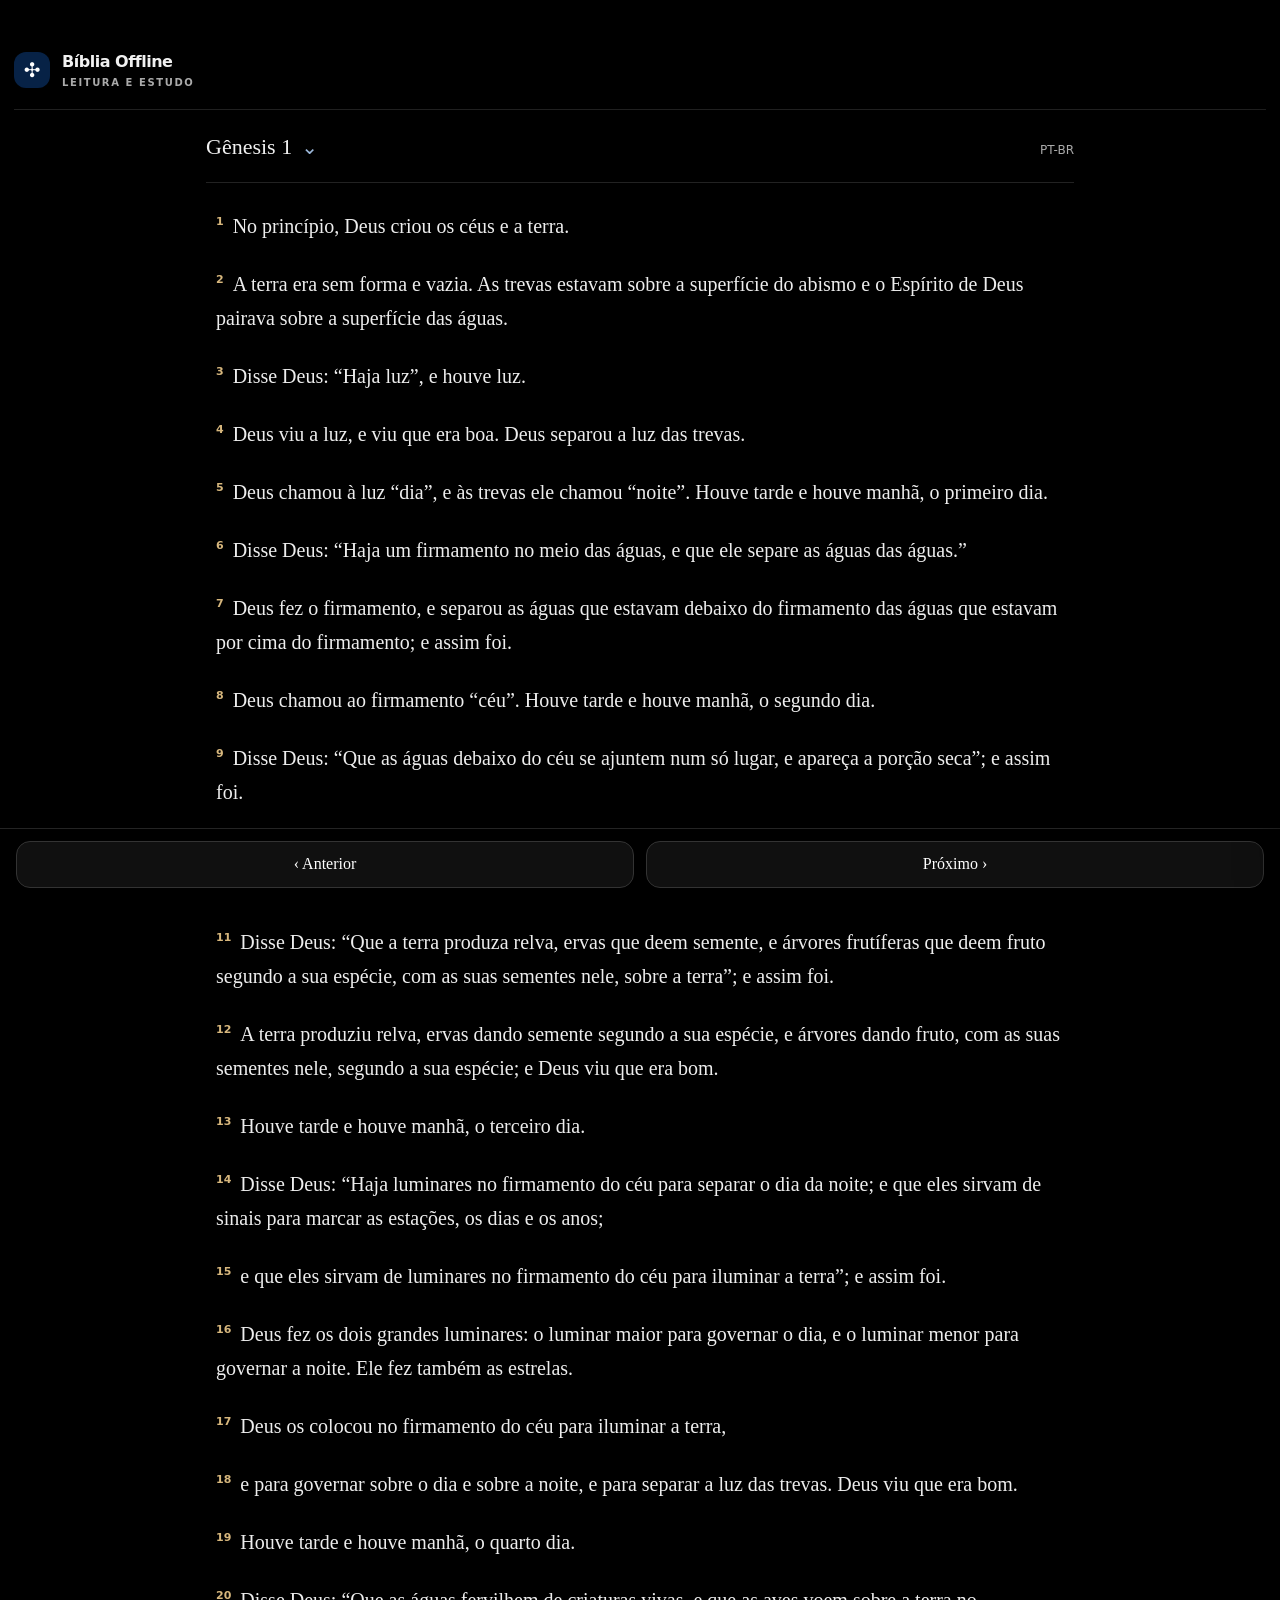
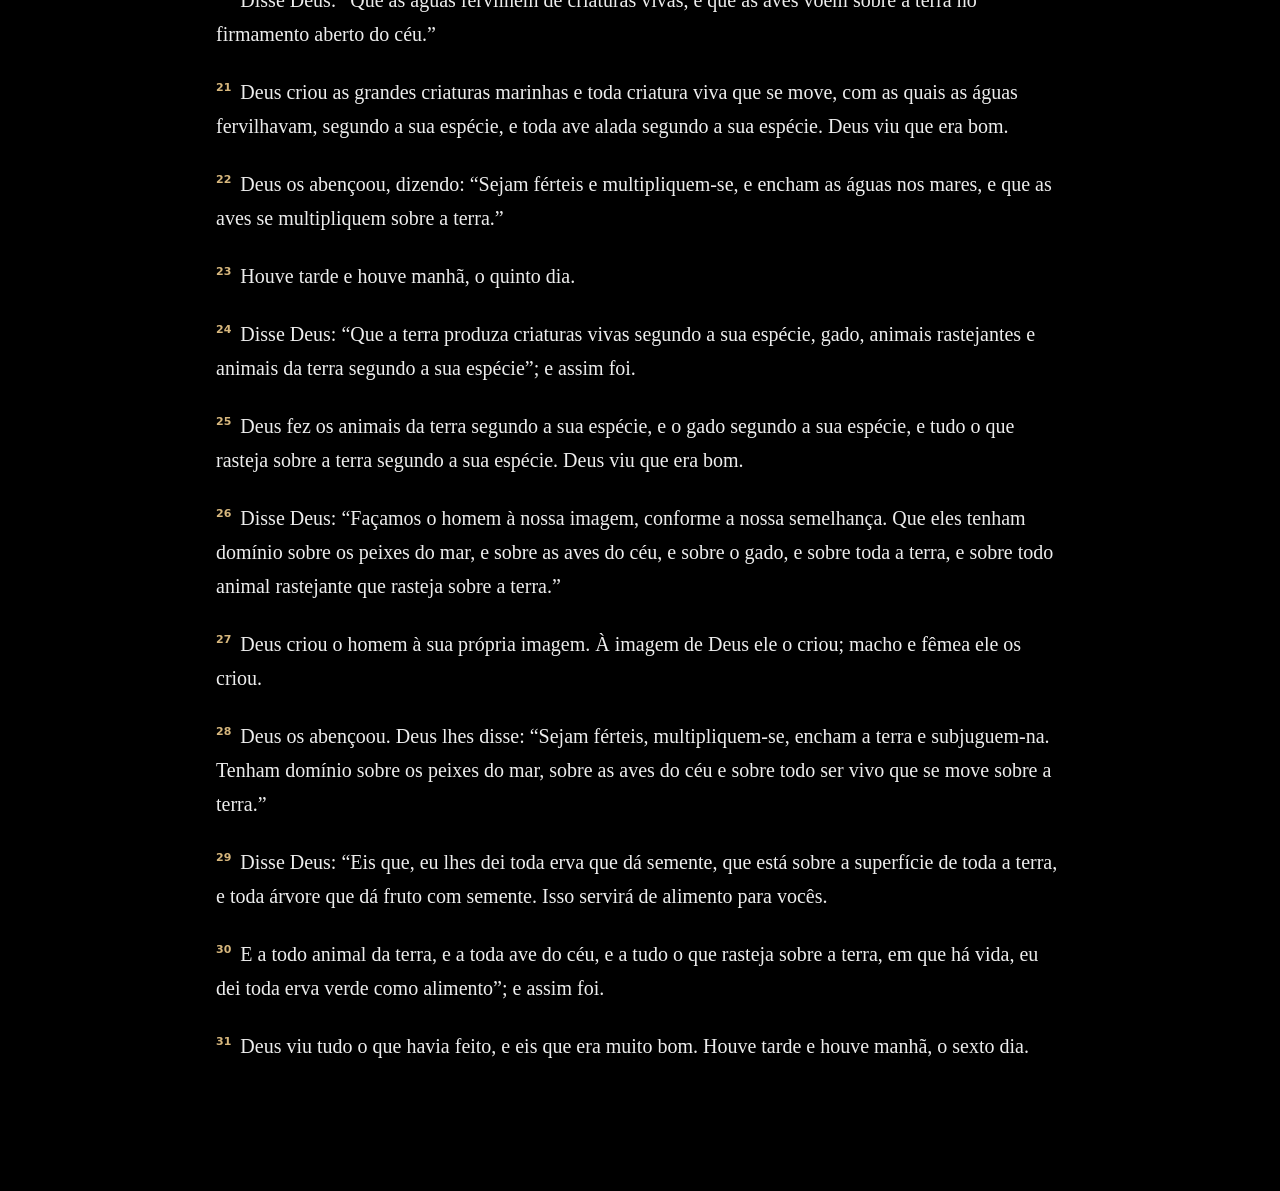
==== app/src/main/assets/index.html @ a1ce45cd "Update Android verse study and pronunciation" ====
<!doctype html>
<html lang="pt-BR">
<head>
  <meta charset="utf-8"><meta name="viewport" content="width=device-width,initial-scale=1,viewport-fit=cover">
  <meta name="theme-color" content="#072246"><title>Bíblia Offline</title>
  <style>
    :root{--ink:#242a25;--muted:#788078;--paper:#f6f4ef;--card:#fffefa;--green:#365c49;--pale:#e6eee8;--line:#e8e5dc;--gold:#bd8b4a;--shadow:0 12px 36px #272d2410}
    *{box-sizing:border-box}body{margin:0;background:var(--paper);color:var(--ink);font:16px/1.55 "Iowan Old Style",Georgia,serif}button,select,input{font:inherit}button{cursor:pointer} .app{min-height:100dvh;max-width:1440px;margin:auto;padding:0 26px 100px}
    header{height:78px;display:flex;align-items:center;justify-content:space-between;border-bottom:1px solid var(--line);font-family:system-ui,sans-serif}.brand{display:flex;align-items:center;gap:12px;font-weight:700;letter-spacing:-.03em}.brandmark{width:36px;height:36px;display:grid;place-items:center;background:var(--green);color:#fff;border-radius:12px;font-size:20px}.brand small{display:block;font-size:10px;letter-spacing:.16em;text-transform:uppercase;color:var(--muted);font-weight:600}.head-actions{display:flex;align-items:center;gap:10px}.icon-btn,.soft-btn,.solid-btn,.select{border:1px solid var(--line);border-radius:14px;background:var(--card);color:var(--ink);padding:10px 14px}.solid-btn{background:var(--green);color:white;border:0}.soft-btn{font-family:system-ui,sans-serif;font-size:13px;font-weight:600}.layout{display:grid;grid-template-columns:250px minmax(0,1fr);gap:50px;padding-top:35px}.side{font-family:system-ui,sans-serif}.side-title{font-size:11px;text-transform:uppercase;letter-spacing:.15em;color:var(--muted);margin:5px 0 16px;font-weight:700}.navgroup{margin-bottom:28px}.booklist{display:grid;gap:3px}.book{background:transparent;border:0;text-align:left;color:#636b63;padding:9px 12px;border-radius:10px;font-size:14px}.book.active{background:var(--pale);color:var(--green);font-weight:700}.book:hover{background:#eeece5}.main{max-width:850px;width:100%;margin:0 auto}.welcome{padding:4px 0 25px}.eyebrow{font:700 11px system-ui,sans-serif;text-transform:uppercase;letter-spacing:.15em;color:#a47743}.title{font-size:clamp(34px,5vw,53px);letter-spacing:-.045em;line-height:1.06;margin:12px 0 10px;font-weight:500}.subtitle{color:var(--muted);margin:0;font:15px/1.6 system-ui,sans-serif}.toolbar{display:flex;align-items:center;justify-content:space-between;gap:12px;margin:24px 0 18px;padding:12px;background:#efede6;border-radius:17px;font-family:system-ui,sans-serif}.toolbar-left,.toolbar-right{display:flex;gap:9px;align-items:center}.select{padding:9px 12px;font:600 13px system-ui,sans-serif;max-width:200px}.chapter{width:76px}.search{width:180px;border:1px solid var(--line);background:var(--card);border-radius:12px;padding:10px 12px;font:13px system-ui,sans-serif}.reading-card{background:var(--card);border:1px solid var(--line);border-radius:22px;padding:28px 32px;box-shadow:var(--shadow)}.reading-head{display:flex;justify-content:space-between;align-items:baseline;border-bottom:1px solid var(--line);padding-bottom:18px;margin-bottom:14px}.reading-head h2{font-size:22px;font-weight:500;margin:0}.reading-head span{font:12px system-ui,sans-serif;color:var(--muted)}.verse{display:block;width:100%;text-align:left;border:0;background:none;border-radius:13px;padding:12px 10px;font-size:20px;line-height:1.7;color:#333a34}.verse:hover{background:#f4f3ed}.vnum{font:700 11px system-ui,sans-serif;color:var(--gold);vertical-align:super;margin-right:9px}.empty{min-height:300px;display:flex;flex-direction:column;align-items:center;justify-content:center;text-align:center;padding:32px}.empty-icon{font-size:32px;margin-bottom:12px}.empty h3{font-size:22px;font-weight:500;margin:0 0 8px}.empty p{font:14px/1.65 system-ui,sans-serif;color:var(--muted);max-width:440px;margin:0 0 18px}.legal{font:11px/1.5 system-ui,sans-serif;color:var(--muted);text-align:center;margin:19px 0 0}.mobile-select{display:none}.scrim{position:fixed;inset:0;background:#10171170;z-index:5;opacity:0;pointer-events:none;transition:.22s}.sheet{position:fixed;z-index:6;right:0;top:0;height:100dvh;width:min(440px,100%);background:var(--card);padding:28px 28px 40px;overflow:auto;transform:translateX(102%);transition:.26s ease;box-shadow:-12px 0 40px #10171118}.scrim.show{opacity:1;pointer-events:auto}.sheet.show{transform:translateX(0)}.sheet-top{display:flex;justify-content:space-between;align-items:center;font:700 12px system-ui,sans-serif;color:var(--muted);text-transform:uppercase;letter-spacing:.1em}.close{border:0;background:#f0eee8;border-radius:50%;height:38px;width:38px;font-size:19px}.sheet h2{font-size:28px;line-height:1.2;font-weight:500;margin:24px 0 10px}.sverse{font-size:20px;line-height:1.6;margin:0 0 25px}.section{border-top:1px solid var(--line);padding:19px 0}.section h3{font:700 11px system-ui,sans-serif;text-transform:uppercase;letter-spacing:.12em;color:var(--green);margin:0 0 9px}.section p{margin:0;color:#515a52;line-height:1.65}.original{font-size:23px;direction:rtl;text-align:right}.note{margin:10px 0!important;padding:12px 14px;background:#f4f2eb;border-radius:12px;font-size:14px}.toast{position:fixed;z-index:9;bottom:22px;left:50%;transform:translate(-50%,20px);background:#26392e;color:#fff;border-radius:24px;padding:10px 16px;font:13px system-ui,sans-serif;opacity:0;transition:.2s;pointer-events:none}.toast.show{opacity:1;transform:translate(-50%,0)}.hidden{display:none!important}
    @media(max-width:850px){.layout{grid-template-columns:minmax(0,1fr);gap:0;padding-top:24px}.side{display:none}.app{padding:0 18px 80px}.main{max-width:700px}.mobile-select{display:block}.toolbar{flex-wrap:wrap}.toolbar-left,.toolbar-right{flex:1;min-width:0}.toolbar-right{justify-content:flex-end}.search{width:min(180px,40vw)}.reading-card{padding:22px 18px}.verse{font-size:19px}}
    @media(max-width:520px){.app{padding:0 14px 70px}header{height:66px}.head-actions .soft-btn{padding:8px 10px}.brandmark{width:33px;height:33px}.toolbar{align-items:stretch;padding:9px;gap:7px}.toolbar-left,.toolbar-right{width:100%;min-width:0;justify-content:space-between;gap:6px}.select{flex:1;min-width:0;max-width:none;padding:9px 8px;font-size:12px}.search{flex:1;min-width:0;width:auto}.chapter{flex:0 0 56px}.title{font-size:37px}.reading-card{border-radius:18px}.reading-head h2{font-size:20px}}
    html,body{width:100%;max-width:100%;overflow-x:hidden}.app,.layout,.main,.toolbar,.toolbar-left,.toolbar-right{min-width:0;max-width:100%}.app{width:100%;padding-top:calc(32px + env(safe-area-inset-top));padding-left:max(14px,env(safe-area-inset-left));padding-right:max(14px,env(safe-area-inset-right))}.verse{overflow-wrap:anywhere}.sheet{max-width:100vw}.reading-card{overflow:hidden}
    :root{color-scheme:dark;--ink:#e6eae5;--muted:#a3ada5;--paper:#111512;--card:#1b211d;--green:#a1c9a9;--pale:#29392e;--line:#303a33;--gold:#dfbd81;--shadow:0 12px 36px #0005}
    :root{--green:#072246;--pale:#142b48} .brandmark{background:#072246}.solid-btn{background:#072246;color:#fff}.book.active{color:#d5e4f7}.verse-detail-inline{border-color:#263d5b}.detail-section h3{color:#8eacd1}.detail-refs button{border-color:#344b68;color:#c5d8f2;background:#17283d}
    body{background:var(--paper);color:var(--ink)}header{border-color:var(--line)}.brandmark{background:#426d50;color:#fff}.book{color:#b7c0b8}.book:hover{background:#252d27}.book.active{background:var(--pale);color:#c1e0c7}.toolbar{background:#202722}.select,.search{background:#171c19;color:var(--ink);border-color:var(--line)}.search::placeholder{color:#89938b}.reading-card{background:var(--card);border-color:var(--line)}.verse{color:#e0e5e0}.verse:hover{background:#252d27}.reading-head{border-color:var(--line)}.section p{color:#c2cbc3}.note{background:#272e29;color:#d2d9d2}.close{background:#2c342e;color:var(--ink)}.solid-btn{background:#89b993;color:#102016}.empty p{color:var(--muted)}.soft-btn,.icon-btn{background:#202722;color:var(--ink);border-color:var(--line)}.book.active{font-weight:700}.scrim{background:#0009}.sheet{background:var(--card)}
    .app{padding-top:calc(32px + env(safe-area-inset-top))}.layout{padding-top:28px}.search-trigger{text-align:left;cursor:pointer;white-space:nowrap}.verse.selected{background:#29392e;color:#f1f5f1}.verse-detail-inline{margin:0 8px 16px;padding:18px;background:#171c19;border:1px solid #344037;border-radius:16px;box-shadow:0 8px 24px #0003;animation:detail-in .16s ease-out}.detail-head{display:flex;align-items:center;justify-content:space-between;gap:12px;margin-bottom:14px;font:700 13px system-ui,sans-serif;color:#c6d7c9}.detail-close{border:0;border-radius:50%;width:34px;height:34px;background:#2c342e;color:var(--ink);font-size:19px}.detail-section{border-top:1px solid #303a33;padding:15px 0 2px}.detail-section h3{margin:0 0 8px;color:#a1c9a9;font:700 11px system-ui,sans-serif;letter-spacing:.1em;text-transform:uppercase}.detail-section p{margin:0;color:#d2d9d2;line-height:1.7}.detail-original{font-size:24px;line-height:1.9;unicode-bidi:plaintext}.detail-translit{font:italic 16px/1.8 system-ui,sans-serif;color:#c5d1c7!important}.detail-literal{font-size:18px}.detail-note{padding:12px 14px;margin:9px 0!important;background:#242b26;border-radius:12px;font:14px/1.7 system-ui,sans-serif;color:#cbd3cc!important}.detail-note b{color:#f0e4c6}.detail-refs{display:flex;flex-wrap:wrap;gap:7px}.detail-refs button{border:1px solid #3c4a40;border-radius:18px;padding:6px 10px;background:#222a24;color:#bfdfc5;cursor:pointer;font:13px system-ui,sans-serif}.word-list{display:flex;flex-wrap:wrap;gap:4px 8px;align-items:flex-end}.word-pair{display:inline-flex;flex-direction:column;align-items:center;gap:2px;direction:ltr;vertical-align:bottom}.word-pron{font:11px/1.2 system-ui,sans-serif;color:#8eacd1;white-space:nowrap}.verse-pronunciation-mark{display:inline-block;margin-left:5px;color:#9cb8da;font:700 11px/1 system-ui,sans-serif;vertical-align:super}.detail-pronunciation{font:italic 16px/1.8 system-ui,sans-serif;color:#c5d1c7!important}.word-original{font:23px/1.5 Georgia,serif;white-space:nowrap}.search-sidebar{position:fixed;z-index:7;right:0;top:0;height:100dvh;width:min(440px,100vw);padding:calc(env(safe-area-inset-top) + 22px) 22px 24px;background:var(--card);border-left:1px solid var(--line);box-shadow:-12px 0 40px #0005;transform:translateX(102%);transition:transform .24s ease;overflow:auto;font-family:system-ui,sans-serif}.search-sidebar.show{transform:translateX(0)}.search-head{display:flex;align-items:center;justify-content:space-between;margin-bottom:17px}.search-head small{font-size:10px;letter-spacing:.14em;color:var(--muted)}.search-head h2{font:500 23px Georgia,serif;margin:4px 0 0}.search-input{width:100%;padding:13px 14px;border-radius:13px;border:1px solid var(--line);background:#111613;color:var(--ink);font:15px system-ui,sans-serif}.search-hint{font-size:12px;color:var(--muted);line-height:1.5}.source-credits{margin-top:24px;padding-top:14px;border-top:1px solid #282828;color:#888;font:11px/1.6 system-ui,sans-serif}.search-result{display:block;width:100%;text-align:left;padding:12px 4px;border:0;border-top:1px solid var(--line);background:none;color:var(--ink);cursor:pointer}.search-result strong{display:block;color:#b9d6bf;font-size:13px;margin-bottom:4px}.search-result span{display:-webkit-box;-webkit-line-clamp:3;-webkit-box-orient:vertical;overflow:hidden;font:13px/1.55 Georgia,serif;color:#c8d0c9}.search-empty{padding:18px 0;color:var(--muted);font-size:13px}@keyframes detail-in{from{opacity:0;transform:translateY(-5px)}to{opacity:1;transform:translateY(0)}}
  .brandmark{background:#072246!important}.solid-btn{background:#072246!important;color:#fff!important}.book.active{background:#142b48!important;color:#d5e4f7!important}.book:hover,.verse:hover{background:#1a2c43!important}.verse.selected{background:#142b48!important;color:#f1f5f1!important}.toolbar{background:#17283d!important}.detail-head{color:#d3e2f5!important}.detail-section{border-color:#2e3f54!important}.detail-section h3{color:#9cb8da!important}.detail-close{background:#1c304b!important}.detail-refs button{border-color:#344b68!important;color:#c5d8f2!important;background:#17283d!important}.search-result strong{color:#c5d8f2!important}.search-input{background:#101c2b!important}:root{--paper:#000;--card:#080808;--ink:#f1f1f1;--muted:#aaa;--green:#072246;--pale:#102849;--line:#262626;--gold:#d7b77d;--shadow:0 8px 28px #000}.app,body{background:#000!important;color:#f1f1f1}header{background:#000;border-color:#202020}.layout{display:block!important;padding-top:0!important}.side,.welcome,.toolbar{display:none!important}.main{width:100%;max-width:920px}.reading-card{background:#000!important;border:0!important;border-radius:0!important;box-shadow:none!important;padding:20px 26px}.reading-head{border-color:#222}.verse{color:#ededed}.verse:hover,.verse.selected{background:#101010!important}.search-sidebar{background:#090909!important;border-left-color:#222!important;padding-top:calc(env(safe-area-inset-top) + 18px)!important}.drawer-controls{display:grid;gap:8px;margin:16px 0 22px;padding-bottom:18px;border-bottom:1px solid #282828}.drawer-controls label{font:600 11px system-ui,sans-serif;color:#aaa;letter-spacing:.08em;text-transform:uppercase}.drawer-controls .select{width:100%;max-width:none;background:#111;color:#fff;border-color:#333}.chapter-controls{display:flex;gap:10px}.chapter-controls .icon-btn{flex:1;background:#101010;color:#fff;border-color:#333}.search-input{background:#101010!important;color:#fff!important;border-color:#333!important}.search-result{color:#eee}.search-result strong{color:#c5d8f2!important}.search-hint{margin:8px 0 12px;color:#aaa}.verse-detail-inline{background:#080808!important;border-color:#262626!important}.detail-section{border-color:#282828!important}.detail-head,.detail-section h3{color:#a9c5e8!important}.detail-section p{color:#ddd!important}.detail-close{background:#181818!important;color:#fff!important}.detail-refs button{background:#101010!important;border-color:#333!important;color:#c5d8f2!important}@media(max-width:600px){.reading-card{padding:14px 12px}.head-actions .soft-btn{padding:8px 11px}.brand small{display:none}}
  .search-row{display:flex;gap:8px;align-items:stretch}.search-row .search-input{min-width:0;flex:1}.search-submit{width:48px;flex:none;border:1px solid #34506e;border-radius:13px;background:#072246;color:#fff;display:grid;place-items:center}.search-submit svg{width:21px;height:21px;fill:none;stroke:currentColor;stroke-width:2;stroke-linecap:round}.reader-footer{position:fixed;z-index:4;left:0;right:0;bottom:0;display:flex;gap:12px;padding:12px 16px calc(12px + env(safe-area-inset-bottom));background:#000;border-top:1px solid #242424}.reader-footer .icon-btn{flex:1;background:#101010;color:#fff;border-color:#333}.app{padding-bottom:calc(96px + env(safe-area-inset-bottom))!important}.interlinear{display:flex;flex-wrap:wrap;align-items:flex-end;gap:5px 8px;line-height:1.9}.word-pair{display:inline-flex;flex-direction:column;align-items:center;vertical-align:bottom;line-height:1.35}.word-pron{font:11px/1.2 system-ui,sans-serif;color:#9cb8da;white-space:nowrap}.word-literal{font:17px/1.45 Georgia,serif;color:#eee}
.verse-literal{display:grid;grid-template-columns:auto minmax(0,1fr);align-items:start;column-gap:12px}.verse-interlinear{display:flex;flex-wrap:wrap;align-items:flex-end;justify-content:flex-start;gap:9px 12px;min-width:0}.verse-literal .vnum{padding-top:3px}.verse-interlinear .word-pair{white-space:nowrap}.verse-interlinear .word-literal{font:17px/1.45 Georgia,serif;color:#eee}.verse-interlinear .word-pron{font:11px/1.2 system-ui,sans-serif;color:#9cb8da;white-space:nowrap}.passage-trigger{display:inline-flex;align-items:center;gap:9px;padding:0;border:0;background:transparent;color:inherit;font:inherit;cursor:pointer}.passage-trigger span{font:20px/1 system-ui,sans-serif;color:#9cb8da}.picker-label,.search-section-label{display:block;margin:12px 0 8px;font:700 11px system-ui,sans-serif;letter-spacing:.1em;text-transform:uppercase;color:#aaa}.passage-picker{padding-bottom:16px;border-bottom:1px solid #282828}.picker-books{max-height:32vh;overflow:auto;margin-top:8px}.picker-testament h3{position:sticky;top:0;margin:0;padding:9px 2px;background:#090909;color:#9cb8da;font-size:12px}.picker-book-list{display:grid;grid-template-columns:repeat(2,minmax(0,1fr));gap:4px}.picker-book,.picker-chapter{border:1px solid #252525;border-radius:9px;background:#101010;color:#eee;padding:9px 10px;text-align:left;font:14px system-ui,sans-serif}.picker-book.active,.picker-chapter.active{border-color:#34506e;background:#17283d;color:#fff}.picker-chapters{margin-top:12px}.picker-chapter-head{display:flex;justify-content:space-between;align-items:center;margin-bottom:8px;color:#eee;font-size:14px}.picker-chapter-head span{color:#999;font-size:12px}.picker-chapter-grid{display:grid;grid-template-columns:repeat(6,minmax(0,1fr));gap:7px}.picker-chapter{text-align:center;padding:9px 2px}.search-section-label{margin-top:18px}.verse-interlinear{display:block;line-height:1.65}.detail-interlinear{display:flex;flex-wrap:wrap;align-items:flex-end;gap:8px 10px}.pronunciation-unit{display:inline-flex;flex:1 1 100px;min-width:78px;max-width:100%;flex-direction:column;align-items:stretch;gap:4px;padding:6px 4px;text-align:center;vertical-align:bottom}.pronunciation-text{color:#9cb8da;font:11px/1.35 system-ui,sans-serif;overflow-wrap:anywhere}.pronunciation-bracket{position:relative;display:block;height:7px;margin:0 4px;border-top:1px solid #7f9fc7}.pronunciation-bracket:before,.pronunciation-bracket:after{position:absolute;top:-1px;height:7px;border-left:1px solid #7f9fc7;content:""}.pronunciation-bracket:before{left:0}.pronunciation-bracket:after{right:0}.literal-phrase{color:#f1f1f1;font:17px/1.45 Georgia,serif;overflow-wrap:anywhere}.detail-interlinear .pronunciation-unit{border:0;background:transparent}.detail-section h3{color:#9cb8da!important}</style>
</head>
<body><div class="app">
  <header><div class="brand"><div class="brandmark">✣</div><div>Bíblia Offline<small>leitura e estudo</small></div></div></header>
  <div class="layout"><aside class="side"><div class="navgroup"><div class="side-title">Antigo Testamento</div><div class="booklist" id="otBooks"></div></div><div class="navgroup"><div class="side-title">Novo Testamento</div><div class="booklist" id="ntBooks"></div></div></aside>
    <main class="main">
      <article class="reading-card"><div id="reader"></div></article>
    </main></div>
  </div><div class="scrim" id="searchScrim"></div><aside class="search-sidebar" id="searchSidebar" aria-label="Escolher passagem e pesquisar"><div class="search-head"><div><small>LEITURA OFFLINE</small><h2>Abrir passagem</h2></div><button class="close" id="closeSearch" aria-label="Fechar pesquisa">×</button></div><section class="passage-picker"><label class="picker-label" for="bookFilter">Livro e capítulo</label><input class="search-input" id="bookFilter" placeholder="Buscar livro" aria-label="Buscar livro"><div class="picker-books" id="pickerBooks"></div><div class="picker-chapters" id="pickerChapters"></div><select id="bookSelect" hidden></select><select id="chapterSelect" hidden></select></section><div class="drawer-controls"><label for="versionSelect">Versão bíblica</label><select class="select" id="versionSelect" aria-label="Versão"></select></div><label class="search-section-label" for="searchInput">Pesquisar na Bíblia</label><div class="search-row"><input class="search-input" id="searchInput" placeholder="Palavra ou frase" aria-label="Palavra ou frase"><button class="search-submit" id="searchSubmit" aria-label="Buscar" title="Buscar"><svg viewBox="0 0 24 24" aria-hidden="true"><circle cx="10.8" cy="10.8" r="6.5"></circle><path d="m16 16 4.5 4.5"></path></svg></button></div><p class="search-hint" id="searchHint">Pesquise em todo o texto disponível neste dispositivo.</p><div class="search-results" id="searchResults"></div><div class="source-credits">NVA · CC BY-SA 4.0 · fonte Door43 / biblia.publica (formato convertido, texto inalterado). Licença: creativecommons.org/licenses/by-sa/4.0<br>Almeida 1911 · domínio público<br>Bíblia Portuguesa Mundial · domínio público · eBible.org (rascunho em revisão)<br>Literal do original · CC0 · Open Word Bible</div></aside><footer class="reader-footer"><button class="icon-btn" id="prev" aria-label="Capítulo anterior">‹ Anterior</button><button class="icon-btn" id="next" aria-label="Próximo capítulo">Próximo ›</button></footer><div class="toast" id="toast"></div>
<script src="content/bible-data.js"></script>
<script>
const books=[['GEN','Gênesis','OT',50],['EXO','Êxodo','OT',40],['LEV','Levítico','OT',27],['NUM','Números','OT',36],['DEU','Deuteronômio','OT',34],['JOS','Josué','OT',24],['JDG','Juízes','OT',21],['RUT','Rute','OT',4],['1SA','1 Samuel','OT',31],['2SA','2 Samuel','OT',24],['1KI','1 Reis','OT',22],['2KI','2 Reis','OT',25],['1CH','1 Crônicas','OT',29],['2CH','2 Crônicas','OT',36],['EZR','Esdras','OT',10],['NEH','Neemias','OT',13],['EST','Ester','OT',10],['JOB','Jó','OT',42],['PSA','Salmos','OT',150],['PRO','Provérbios','OT',31],['ECC','Eclesiastes','OT',12],['SNG','Cântico dos Cânticos','OT',8],['ISA','Isaías','OT',66],['JER','Jeremias','OT',52],['LAM','Lamentações','OT',5],['EZK','Ezequiel','OT',48],['DAN','Daniel','OT',12],['HOS','Oseias','OT',14],['JOL','Joel','OT',3],['AMO','Amós','OT',9],['OBA','Obadias','OT',1],['JON','Jonas','OT',4],['MIC','Miqueias','OT',7],['NAM','Naum','OT',3],['HAB','Habacuque','OT',3],['ZEP','Sofonias','OT',3],['HAG','Ageu','OT',2],['ZEC','Zacarias','OT',14],['MAL','Malaquias','OT',4],['MAT','Mateus','NT',28],['MRK','Marcos','NT',16],['LUK','Lucas','NT',24],['JHN','João','NT',21],['ACT','Atos','NT',28],['ROM','Romanos','NT',16],['1CO','1 Coríntios','NT',16],['2CO','2 Coríntios','NT',13],['GAL','Gálatas','NT',6],['EPH','Efésios','NT',6],['PHP','Filipenses','NT',4],['COL','Colossenses','NT',4],['1TH','1 Tessalonicenses','NT',5],['2TH','2 Tessalonicenses','NT',3],['1TI','1 Timóteo','NT',6],['2TI','2 Timóteo','NT',4],['TIT','Tito','NT',3],['PHM','Filemom','NT',1],['HEB','Hebreus','NT',13],['JAS','Tiago','NT',5],['1PE','1 Pedro','NT',5],['2PE','2 Pedro','NT',3],['1JN','1 João','NT',5],['2JN','2 João','NT',1],['3JN','3 João','NT',1],['JUD','Judas','NT',1],['REV','Apocalipse','NT',22]];
const known=[['PTBR','PT-BR'],['OWB-L','Literal']];
let state={book:'GEN',chapter:1,version:'PTBR',search:''},selectedVerse=null;
const $=id=>document.getElementById(id);
function toast(msg){const t=$('toast');t.textContent=msg;t.classList.add('show');setTimeout(()=>t.classList.remove('show'),2800)}
function bookObj(){return books.find(b=>b[0]===state.book)}
function buildBooks(){for(const [id,name,side] of books){const btn=document.createElement('button');btn.className='book';btn.textContent=name;btn.dataset.book=id;btn.onclick=()=>selectBook(id);$(side==='OT'?'otBooks':'ntBooks').append(btn);const opt=document.createElement('option');opt.value=id;opt.textContent=name;$('bookSelect').append(opt)}}
function selectBook(id){state.book=id;state.chapter=1;$('bookSelect').value=id;render();renderPassagePicker()}
function renderPassagePicker(){const list=$('pickerBooks'),chapters=$('pickerChapters');if(!list||!chapters)return;const query=normalize($('bookFilter').value||'');list.innerHTML=[['OT','Antigo Testamento'],['NT','Novo Testamento']].map(([testament,title])=>{const matches=books.filter(b=>b[2]===testament&&normalize(b[1]).includes(query));return matches.length?`<section class="picker-testament"><h3>${title}</h3><div class="picker-book-list">${matches.map(b=>`<button type="button" class="picker-book ${b[0]===state.book?'active':''}" data-picker-book="${b[0]}">${b[1]}</button>`).join('')}</div></section>`:''}).join('');const current=bookObj();chapters.innerHTML=`<div class="picker-chapter-head"><b>${current[1]}</b><span>Capítulos</span></div><div class="picker-chapter-grid">${Array.from({length:current[3]},(_,i)=>`<button type="button" class="picker-chapter ${state.chapter===i+1?'active':''}" data-picker-chapter="${i+1}">${i+1}</button>`).join('')}</div>`;list.querySelectorAll('[data-picker-book]').forEach(button=>button.onclick=()=>{state.book=button.dataset.pickerBook;state.chapter=1;render();renderPassagePicker()});chapters.querySelectorAll('[data-picker-chapter]').forEach(button=>button.onclick=()=>{state.chapter=Number(button.dataset.pickerChapter);render();closeSearchPanel()})}
function renderVersions(){const sel=$('versionSelect');sel.innerHTML='';known.forEach(([code,label])=>{const opt=document.createElement('option');opt.value=code;opt.textContent=label;sel.append(opt)});sel.value=state.version}
function currentPack(){const code=state.version==='PTBR'?'BPM':'OWB-L',translation=window.BIBLE_DATA?.translations?.[code];return translation?{translation:{code,name:translation.name},books:window.BIBLE_DATA.books||[]}:null}
function verseText(v){if(state.version==='OWB-L')return v.literal||'';return v.translations?.BPM||''}
function render(){selectedVerse=null;document.querySelectorAll('.book').forEach(b=>b.classList.toggle('active',b.dataset.book===state.book));$('bookSelect').value=state.book;const pack=currentPack(),book=bookObj(),max=book[3];$('chapterSelect').innerHTML=Array.from({length:max},(_,i)=>'<option value="'+(i+1)+'">Cap. '+(i+1)+'</option>').join('');$('chapterSelect').value=state.chapter;renderVersions();const hasBook=pack&&pack.books.find(b=>b.id===state.book),verses=hasBook?.chapters?.[state.chapter-1];if(!verses){$('reader').innerHTML='<div class="empty"><h3>Esta versão não está disponível neste dispositivo</h3><p>Esta seleção não está disponível neste dispositivo.</p></div>';return}const name=pack.books.find(b=>b.id===state.book).name;$('reader').innerHTML='<div class="reading-head"><h2><button class="passage-trigger" id="openSearch" aria-label="Escolher livro e capítulo">'+name+' '+state.chapter+'<span aria-hidden="true">⌄</span></button></h2><span>'+(state.version==='PTBR'?'PT-BR':'† pronúncia do original')+'</span></div>'+verses.map(v=>'<button class="verse '+(state.version==='OWB-L'?'verse-literal':'')+'" data-v="'+v.n+'"><span class="vnum">'+v.n+'</span>'+(state.version==='OWB-L'?'<span class="verse-interlinear">'+escapeHtml(verseText(v)||'Este versículo não está disponível nesta versão.')+(v.original?.text?'<sup class="verse-pronunciation-mark" aria-label="Pronúncia aproximada do original">†</sup>':'')+'</span>':escapeHtml(verseText(v)||'Este versículo não está disponível nesta versão.'))+'</button>').join('');$('reader').querySelectorAll('.verse').forEach(el=>el.onclick=()=>openVerse(verses.find(v=>v.n===Number(el.dataset.v)),name));}function escapeHtml(s){return String(s).replace(/[\[\]]/g,'').replace(/[&<>"']/g,c=>({'&':'&amp;','<':'&lt;','>':'&gt;','"':'&quot;',"'":'&#39;'}[c]))}
function openVerse(v,name){if(!v)return;const old=$('verseDetailInline');if(old&&selectedVerse?.n===v.n&&state.book===old.dataset.book&&state.chapter===Number(old.dataset.chapter)){closeVerseDetail();return}closeVerseDetail();selectedVerse=v;const ref=`${name} ${state.chapter}:${v.n}`,lang=v.original?.language||'',original=v.original?.text||'',literal=v.literal||'Tradução literal em português ainda não disponível neste versículo.',refs=(v.references||[]).map(x=>`<button type="button" data-ref="${escapeHtml(x)}">${escapeHtml(x)}</button>`).join('');let wisdom='';if(state.version==='PTBR'&&state.book==='PRO'&&[2,7,20].includes(v.n))wisdom='<div class="detail-section"><h3>Estudo lexical · Sabedoria</h3><p><b>Chokmah (חָכְמָה) / Sophia (σοφία) — “Sabedoria” (Pv 1:2, 7, 20).</b> No hebraico, Chokmah abrange discernimento moral, habilidade prática para a vida e destreza. No grego, Sophia expressa sabedoria e discernimento. Em Provérbios, não é apenas conhecimento teórico ou acadêmico: é a capacidade de decidir corretamente, viver com retidão e conduzir a vida diante de Deus.</p></div>';const references=`<div class="detail-section"><h3>Referências cruzadas</h3><div class="detail-refs">${refs||'<span>Sem referências neste versículo.</span>'}</div></div>`;const study=state.version==='PTBR'?`<div class="detail-section"><h3>Tradução literal · pronúncia</h3><div class="detail-interlinear">${literalWithPronunciation(literal,original,lang)}</div></div>${wisdom}${references}`:references;$('reader').querySelector(`[data-v="${v.n}"]`)?.insertAdjacentHTML('afterend',`<section class="verse-detail-inline" id="verseDetailInline" data-book="${state.book}" data-chapter="${state.chapter}"><div class="detail-head"><span>${escapeHtml(ref)}${state.version==='OWB-L'?' · referências':' · estudo do versículo'}</span><button type="button" class="detail-close" aria-label="Fechar detalhes">×</button></div>${study}</section>`);$('reader').querySelector(`[data-v="${v.n}"]`)?.classList.add('selected');$('verseDetailInline')?.querySelector('.detail-close')?.addEventListener('click',closeVerseDetail);$('verseDetailInline')?.querySelectorAll('[data-ref]')?.forEach(el=>el.onclick=()=>navigateReference(el.dataset.ref))}
function closeVerseDetail(){$('verseDetailInline')?.remove();document.querySelectorAll('.verse.selected').forEach(el=>el.classList.remove('selected'));selectedVerse=null}
function normalize(s){return s.normalize('NFD').replace(/[\u0300-\u036f]/g,'').toLowerCase().trim()}
function transliterateOriginal(text,language){if(!text)return'';if(language.includes('Grego')){const map={α:'a',β:'b',γ:'g',δ:'d',ε:'e',ζ:'z',η:'e',θ:'th',ι:'i',κ:'k',λ:'l',μ:'m',ν:'n',ξ:'x',ο:'o',π:'p',ρ:'r',σ:'s',ς:'s',τ:'t',υ:'y',φ:'ph',χ:'ch',ψ:'ps',ω:'o'};return Array.from(text.normalize('NFD').toLowerCase()).filter(c=>!/[\u0300-\u036f]/.test(c)).map(c=>map[c]||c).join('')}const consonants={א:"'",ב:'v',ג:'g',ד:'d',ה:'h',ו:'v',ז:'z',ח:'ch',ט:'t',י:'y',כ:'kh',ך:'kh',ל:'l',מ:'m',ם:'m',נ:'n',ן:'n',ס:'s',ע:"'",פ:'f',ף:'f',צ:'ts',ץ:'ts',ק:'k',ר:'r',ש:'sh',ת:'t'},vowels={'ְ':'e','ֱ':'e','ֲ':'a','ֳ':'o','ִ':'i','ֵ':'e','ֶ':'e','ַ':'a','ָ':'a','ֹ':'o','ֻ':'u'};const chars=Array.from(text.normalize('NFD'));let out='';for(let i=0;i<chars.length;i++){const c=chars[i],marks=[];if(consonants[c]){let j=i+1;while(j<chars.length&&/[\u0591-\u05c7]/.test(chars[j]))marks.push(chars[j++]);let base=consonants[c];if(c==='ש'&&marks.includes('ׂ'))base='s';if(['ב','כ','ך','פ','ף'].includes(c)&&marks.includes('ּ'))base={ב:'b',כ:'k',ך:'k',פ:'p',ף:'p'}[c];if(c==='ו'&&marks.includes('ּ')&&!marks.some(m=>vowels[m]))base='u';out+=base+marks.map(m=>vowels[m]||'').join('');i=j-1;continue}if(/[\u0591-\u05af\u05bc\u05c1\u05c2\u05bd\u05bf\u05c4\u05c5\u05c7]/.test(c))continue;out+=c}return out.replace(/\s+/g,' ').trim()}
function literalWithPronunciation(literal,original,language){const literalWords=String(literal||'').trim().split(/\s+/).filter(Boolean),originalWords=String(original||'').trim().split(/\s+/).map(word=>transliterateOriginal(word,language).replace(/[׃׀־]/g,'').trim()).filter(Boolean);if(!literalWords.length)return '';if(!originalWords.length)return escapeHtml(literal);const groups=Math.max(1,Math.min(Math.ceil(originalWords.length/2),Math.ceil(literalWords.length/4)));return Array.from({length:groups},(_,index)=>{const os=Math.floor(index*originalWords.length/groups),oe=Math.floor((index+1)*originalWords.length/groups),ts=Math.floor(index*literalWords.length/groups),te=Math.floor((index+1)*literalWords.length/groups),pronunciation=originalWords.slice(os,Math.max(os+1,oe)).join(' · '),phrase=literalWords.slice(ts,Math.max(ts+1,te)).join(' ');return `<span class="pronunciation-unit"><span class="pronunciation-text">${escapeHtml(pronunciation)}</span><span class="pronunciation-bracket" aria-hidden="true"></span><span class="literal-phrase">${escapeHtml(phrase)}</span></span>`}).join('')} function navigateReference(ref){const clean=normalize(ref);const match=[...books].sort((a,b)=>b[1].length-a[1].length).find(b=>clean.startsWith(normalize(b[1])));if(!match){toast('Use o nome completo do livro nas referências para abrir diretamente.');return}const tail=clean.slice(normalize(match[1]).length).trim(),nums=tail.match(/^(\d+)(?::(\d+))?/);if(!nums){toast('Referência sem capítulo reconhecido.');return}state.book=match[0];state.chapter=Math.min(Math.max(1,Number(nums[1])),match[3]);render();if(nums[2]){const p=currentPack(),b=p?.books.find(x=>x.id===state.book),v=b?.chapters?.[state.chapter-1]?.find(x=>x.n===Number(nums[2]));if(v){document.querySelector(`[data-v="${v.n}"]`)?.scrollIntoView({block:'center',behavior:'smooth'});openVerse(v,b.name)}else toast('Versículo não incluído neste pacote.')}}
function closeSearchPanel(){$('searchScrim').classList.remove('show');$('searchSidebar').classList.remove('show')}
function openSearchPanel(){$('searchScrim').classList.add('show');$('searchSidebar').classList.add('show');renderPassagePicker();setTimeout(()=>$('bookFilter').focus(),120)}
function searchBible(query){const q=normalize(query);const output=$('searchResults'),hint=$('searchHint');if(q.length<2){output.innerHTML='';hint.textContent='Digite pelo menos 2 caracteres para pesquisar nas versões offline.';return}const pack=currentPack();if(!pack){output.innerHTML='';hint.textContent='Selecione uma versão bíblica offline.';return}const found=[];let total=0;for(const book of pack.books){const meta=books.find(x=>x[0]===book.id);if(!meta)continue;for(let ci=0;ci<book.chapters.length;ci++)for(const v of book.chapters[ci]||[]){const wisdomTerms=book.id==='PRO'&&ci===0&&[2,7,20].includes(v.n)?'Chokmah Sophia Sabedoria':'';const translit=transliterateOriginal(v.original?.text||'',v.original?.language||'');const hay=normalize([Object.values(v.translations||{}).join(' '),v.literal,v.original?.text,translit,wisdomTerms].filter(Boolean).join(' '));if(hay.includes(q)){total++;if(found.length<100)found.push({id:book.id,name:book.name||meta[1],chapter:ci+1,verse:v.n,text:verseText(v)||v.literal||''})}}}hint.textContent=total?`${total} resultado${total===1?'':'s'}${total>100?' · mostrando os primeiros 100':''}`:'Nenhum resultado encontrado.';output.innerHTML=found.map(x=>`<button class="search-result" data-book="${x.id}" data-chapter="${x.chapter}" data-verse="${x.verse}"><strong>${escapeHtml(x.name)} ${x.chapter}:${x.verse}</strong><span>${escapeHtml(x.text)}</span></button>`).join('');output.querySelectorAll('.search-result').forEach(el=>el.onclick=()=>{state.book=el.dataset.book;state.chapter=Number(el.dataset.chapter);render();closeSearchPanel();const b=currentPack().books.find(x=>x.id===state.book),v=b.chapters[state.chapter-1].find(x=>x.n===Number(el.dataset.verse));requestAnimationFrame(()=>{document.querySelector(`[data-v="${v.n}"]`)?.scrollIntoView({block:'center',behavior:'smooth'});openVerse(v,b.name)})})}
window.handleAndroidBack=()=>{if($('searchSidebar').classList.contains('show')){closeSearchPanel();return true}if(selectedVerse){closeVerseDetail();return true}return false};
function move(delta){const b=bookObj();if(state.chapter+delta>=1&&state.chapter+delta<=b[3])state.chapter+=delta;else{const i=books.findIndex(x=>x[0]===state.book)+delta;if(books[i]){state.book=books[i][0];state.chapter=delta>0?1:books[i][3]}}render()}
$('versionSelect').onchange=e=>{state.version=e.target.value;render()};$('prev').onclick=()=>move(-1);$('next').onclick=()=>move(1);document.addEventListener('click',e=>{if(e.target.closest('#openSearch'))openSearchPanel()});$('closeSearch').onclick=closeSearchPanel;$('searchScrim').onclick=closeSearchPanel;$('searchSubmit').onclick=()=>searchBible($('searchInput').value);$('searchInput').onkeydown=e=>{if(e.key==='Enter'){e.preventDefault();searchBible(e.target.value)}};document.addEventListener('keydown',e=>{if(e.key==='Escape')window.handleAndroidBack()});
buildBooks();$('bookSelect').value=state.book;render();$('bookFilter').oninput=renderPassagePicker;
</script></body></html>
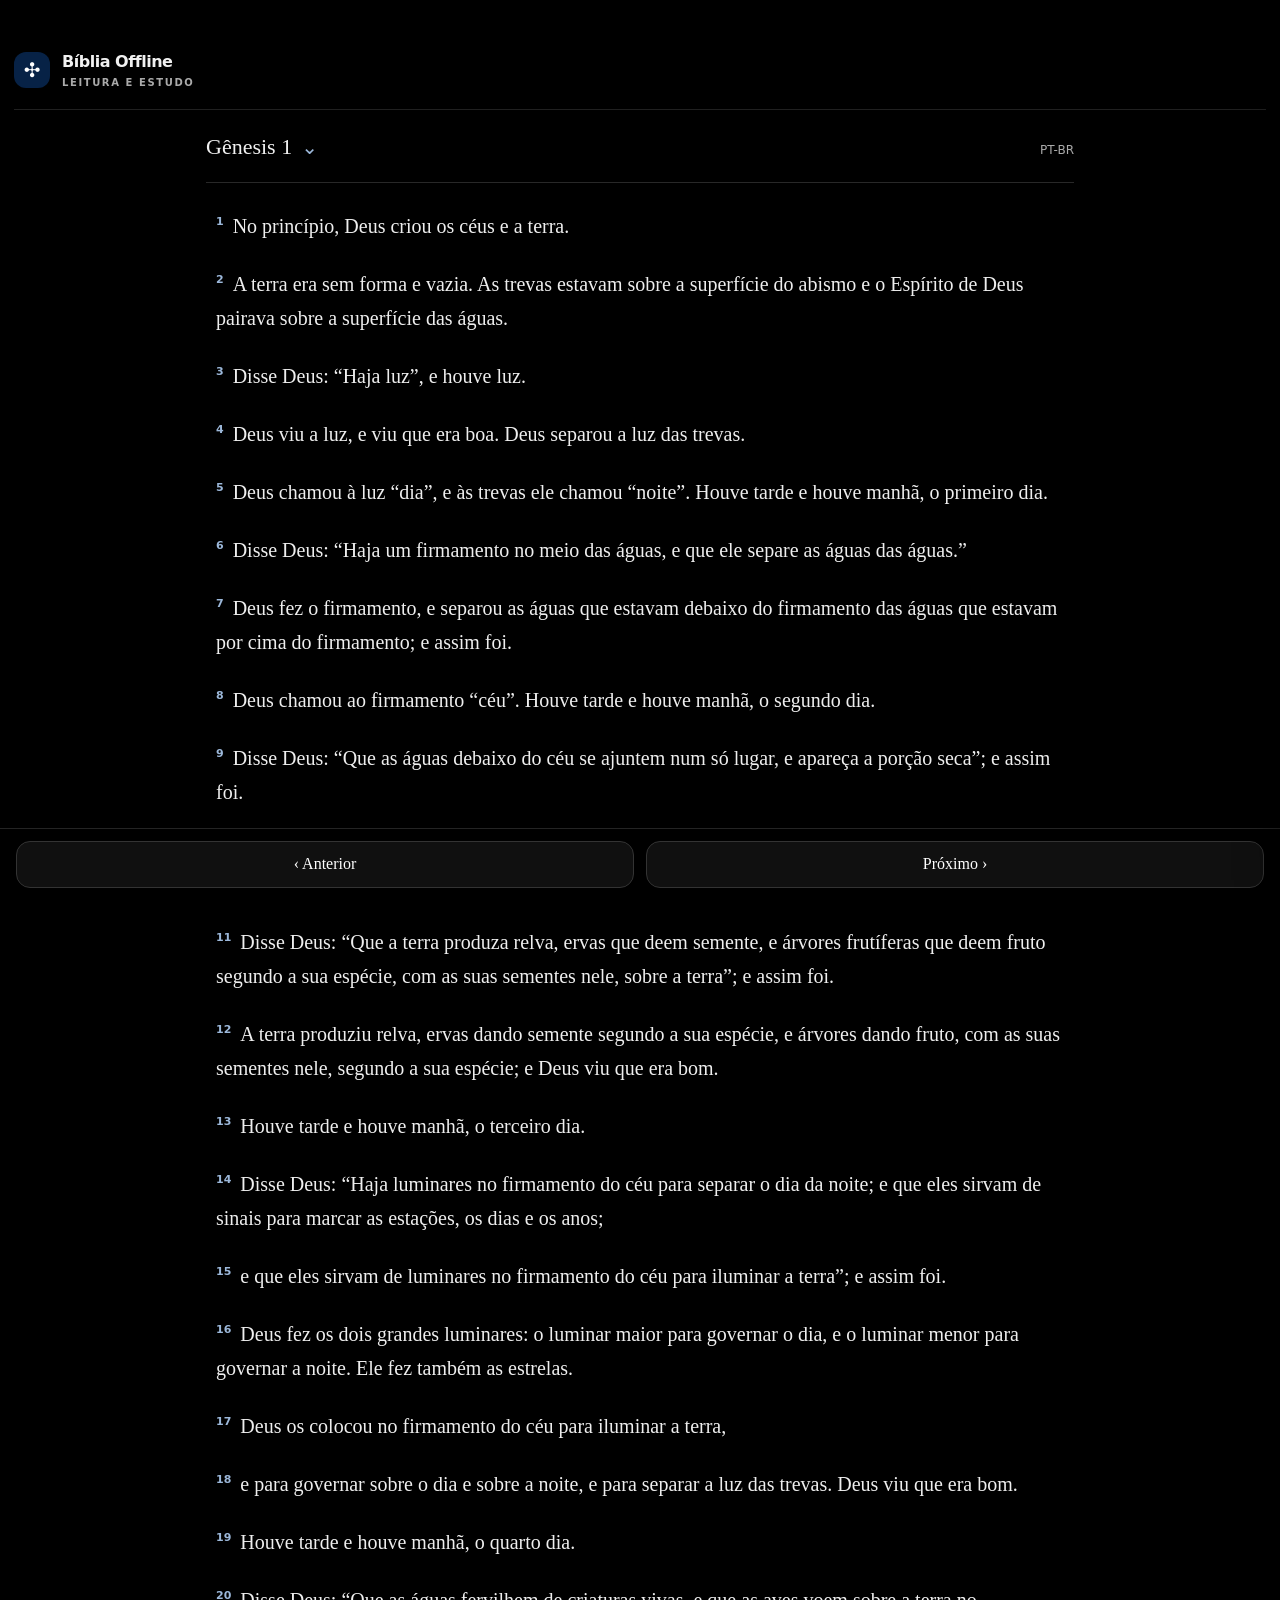
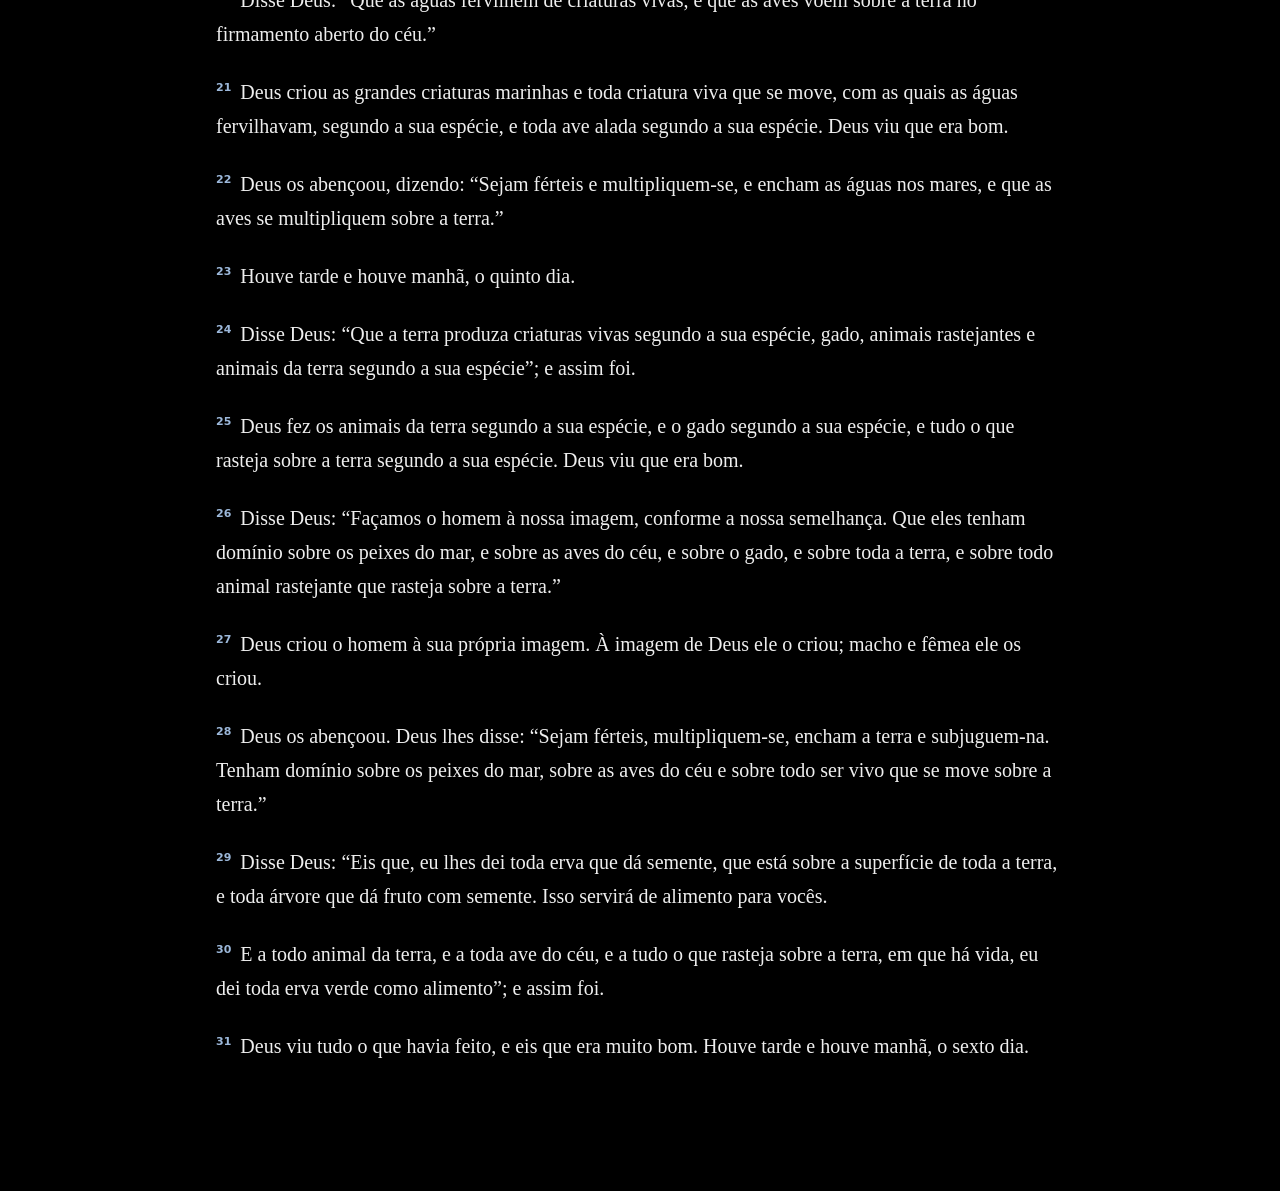
==== commit 85537c54: "Align Android interlinear reader with web theme" ====
--- a/app/src/main/assets/index.html
+++ b/app/src/main/assets/index.html
@@ -16,7 +16,13 @@
     .app{padding-top:calc(32px + env(safe-area-inset-top))}.layout{padding-top:28px}.search-trigger{text-align:left;cursor:pointer;white-space:nowrap}.verse.selected{background:#29392e;color:#f1f5f1}.verse-detail-inline{margin:0 8px 16px;padding:18px;background:#171c19;border:1px solid #344037;border-radius:16px;box-shadow:0 8px 24px #0003;animation:detail-in .16s ease-out}.detail-head{display:flex;align-items:center;justify-content:space-between;gap:12px;margin-bottom:14px;font:700 13px system-ui,sans-serif;color:#c6d7c9}.detail-close{border:0;border-radius:50%;width:34px;height:34px;background:#2c342e;color:var(--ink);font-size:19px}.detail-section{border-top:1px solid #303a33;padding:15px 0 2px}.detail-section h3{margin:0 0 8px;color:#a1c9a9;font:700 11px system-ui,sans-serif;letter-spacing:.1em;text-transform:uppercase}.detail-section p{margin:0;color:#d2d9d2;line-height:1.7}.detail-original{font-size:24px;line-height:1.9;unicode-bidi:plaintext}.detail-translit{font:italic 16px/1.8 system-ui,sans-serif;color:#c5d1c7!important}.detail-literal{font-size:18px}.detail-note{padding:12px 14px;margin:9px 0!important;background:#242b26;border-radius:12px;font:14px/1.7 system-ui,sans-serif;color:#cbd3cc!important}.detail-note b{color:#f0e4c6}.detail-refs{display:flex;flex-wrap:wrap;gap:7px}.detail-refs button{border:1px solid #3c4a40;border-radius:18px;padding:6px 10px;background:#222a24;color:#bfdfc5;cursor:pointer;font:13px system-ui,sans-serif}.word-list{display:flex;flex-wrap:wrap;gap:4px 8px;align-items:flex-end}.word-pair{display:inline-flex;flex-direction:column;align-items:center;gap:2px;direction:ltr;vertical-align:bottom}.word-pron{font:11px/1.2 system-ui,sans-serif;color:#8eacd1;white-space:nowrap}.verse-pronunciation-mark{display:inline-block;margin-left:5px;color:#9cb8da;font:700 11px/1 system-ui,sans-serif;vertical-align:super}.detail-pronunciation{font:italic 16px/1.8 system-ui,sans-serif;color:#c5d1c7!important}.word-original{font:23px/1.5 Georgia,serif;white-space:nowrap}.search-sidebar{position:fixed;z-index:7;right:0;top:0;height:100dvh;width:min(440px,100vw);padding:calc(env(safe-area-inset-top) + 22px) 22px 24px;background:var(--card);border-left:1px solid var(--line);box-shadow:-12px 0 40px #0005;transform:translateX(102%);transition:transform .24s ease;overflow:auto;font-family:system-ui,sans-serif}.search-sidebar.show{transform:translateX(0)}.search-head{display:flex;align-items:center;justify-content:space-between;margin-bottom:17px}.search-head small{font-size:10px;letter-spacing:.14em;color:var(--muted)}.search-head h2{font:500 23px Georgia,serif;margin:4px 0 0}.search-input{width:100%;padding:13px 14px;border-radius:13px;border:1px solid var(--line);background:#111613;color:var(--ink);font:15px system-ui,sans-serif}.search-hint{font-size:12px;color:var(--muted);line-height:1.5}.source-credits{margin-top:24px;padding-top:14px;border-top:1px solid #282828;color:#888;font:11px/1.6 system-ui,sans-serif}.search-result{display:block;width:100%;text-align:left;padding:12px 4px;border:0;border-top:1px solid var(--line);background:none;color:var(--ink);cursor:pointer}.search-result strong{display:block;color:#b9d6bf;font-size:13px;margin-bottom:4px}.search-result span{display:-webkit-box;-webkit-line-clamp:3;-webkit-box-orient:vertical;overflow:hidden;font:13px/1.55 Georgia,serif;color:#c8d0c9}.search-empty{padding:18px 0;color:var(--muted);font-size:13px}@keyframes detail-in{from{opacity:0;transform:translateY(-5px)}to{opacity:1;transform:translateY(0)}}
   .brandmark{background:#072246!important}.solid-btn{background:#072246!important;color:#fff!important}.book.active{background:#142b48!important;color:#d5e4f7!important}.book:hover,.verse:hover{background:#1a2c43!important}.verse.selected{background:#142b48!important;color:#f1f5f1!important}.toolbar{background:#17283d!important}.detail-head{color:#d3e2f5!important}.detail-section{border-color:#2e3f54!important}.detail-section h3{color:#9cb8da!important}.detail-close{background:#1c304b!important}.detail-refs button{border-color:#344b68!important;color:#c5d8f2!important;background:#17283d!important}.search-result strong{color:#c5d8f2!important}.search-input{background:#101c2b!important}:root{--paper:#000;--card:#080808;--ink:#f1f1f1;--muted:#aaa;--green:#072246;--pale:#102849;--line:#262626;--gold:#d7b77d;--shadow:0 8px 28px #000}.app,body{background:#000!important;color:#f1f1f1}header{background:#000;border-color:#202020}.layout{display:block!important;padding-top:0!important}.side,.welcome,.toolbar{display:none!important}.main{width:100%;max-width:920px}.reading-card{background:#000!important;border:0!important;border-radius:0!important;box-shadow:none!important;padding:20px 26px}.reading-head{border-color:#222}.verse{color:#ededed}.verse:hover,.verse.selected{background:#101010!important}.search-sidebar{background:#090909!important;border-left-color:#222!important;padding-top:calc(env(safe-area-inset-top) + 18px)!important}.drawer-controls{display:grid;gap:8px;margin:16px 0 22px;padding-bottom:18px;border-bottom:1px solid #282828}.drawer-controls label{font:600 11px system-ui,sans-serif;color:#aaa;letter-spacing:.08em;text-transform:uppercase}.drawer-controls .select{width:100%;max-width:none;background:#111;color:#fff;border-color:#333}.chapter-controls{display:flex;gap:10px}.chapter-controls .icon-btn{flex:1;background:#101010;color:#fff;border-color:#333}.search-input{background:#101010!important;color:#fff!important;border-color:#333!important}.search-result{color:#eee}.search-result strong{color:#c5d8f2!important}.search-hint{margin:8px 0 12px;color:#aaa}.verse-detail-inline{background:#080808!important;border-color:#262626!important}.detail-section{border-color:#282828!important}.detail-head,.detail-section h3{color:#a9c5e8!important}.detail-section p{color:#ddd!important}.detail-close{background:#181818!important;color:#fff!important}.detail-refs button{background:#101010!important;border-color:#333!important;color:#c5d8f2!important}@media(max-width:600px){.reading-card{padding:14px 12px}.head-actions .soft-btn{padding:8px 11px}.brand small{display:none}}
   .search-row{display:flex;gap:8px;align-items:stretch}.search-row .search-input{min-width:0;flex:1}.search-submit{width:48px;flex:none;border:1px solid #34506e;border-radius:13px;background:#072246;color:#fff;display:grid;place-items:center}.search-submit svg{width:21px;height:21px;fill:none;stroke:currentColor;stroke-width:2;stroke-linecap:round}.reader-footer{position:fixed;z-index:4;left:0;right:0;bottom:0;display:flex;gap:12px;padding:12px 16px calc(12px + env(safe-area-inset-bottom));background:#000;border-top:1px solid #242424}.reader-footer .icon-btn{flex:1;background:#101010;color:#fff;border-color:#333}.app{padding-bottom:calc(96px + env(safe-area-inset-bottom))!important}.interlinear{display:flex;flex-wrap:wrap;align-items:flex-end;gap:5px 8px;line-height:1.9}.word-pair{display:inline-flex;flex-direction:column;align-items:center;vertical-align:bottom;line-height:1.35}.word-pron{font:11px/1.2 system-ui,sans-serif;color:#9cb8da;white-space:nowrap}.word-literal{font:17px/1.45 Georgia,serif;color:#eee}
-.verse-literal{display:grid;grid-template-columns:auto minmax(0,1fr);align-items:start;column-gap:12px}.verse-interlinear{display:flex;flex-wrap:wrap;align-items:flex-end;justify-content:flex-start;gap:9px 12px;min-width:0}.verse-literal .vnum{padding-top:3px}.verse-interlinear .word-pair{white-space:nowrap}.verse-interlinear .word-literal{font:17px/1.45 Georgia,serif;color:#eee}.verse-interlinear .word-pron{font:11px/1.2 system-ui,sans-serif;color:#9cb8da;white-space:nowrap}.passage-trigger{display:inline-flex;align-items:center;gap:9px;padding:0;border:0;background:transparent;color:inherit;font:inherit;cursor:pointer}.passage-trigger span{font:20px/1 system-ui,sans-serif;color:#9cb8da}.picker-label,.search-section-label{display:block;margin:12px 0 8px;font:700 11px system-ui,sans-serif;letter-spacing:.1em;text-transform:uppercase;color:#aaa}.passage-picker{padding-bottom:16px;border-bottom:1px solid #282828}.picker-books{max-height:32vh;overflow:auto;margin-top:8px}.picker-testament h3{position:sticky;top:0;margin:0;padding:9px 2px;background:#090909;color:#9cb8da;font-size:12px}.picker-book-list{display:grid;grid-template-columns:repeat(2,minmax(0,1fr));gap:4px}.picker-book,.picker-chapter{border:1px solid #252525;border-radius:9px;background:#101010;color:#eee;padding:9px 10px;text-align:left;font:14px system-ui,sans-serif}.picker-book.active,.picker-chapter.active{border-color:#34506e;background:#17283d;color:#fff}.picker-chapters{margin-top:12px}.picker-chapter-head{display:flex;justify-content:space-between;align-items:center;margin-bottom:8px;color:#eee;font-size:14px}.picker-chapter-head span{color:#999;font-size:12px}.picker-chapter-grid{display:grid;grid-template-columns:repeat(6,minmax(0,1fr));gap:7px}.picker-chapter{text-align:center;padding:9px 2px}.search-section-label{margin-top:18px}.verse-interlinear{display:block;line-height:1.65}.detail-interlinear{display:flex;flex-wrap:wrap;align-items:flex-end;gap:8px 10px}.pronunciation-unit{display:inline-flex;flex:1 1 100px;min-width:78px;max-width:100%;flex-direction:column;align-items:stretch;gap:4px;padding:6px 4px;text-align:center;vertical-align:bottom}.pronunciation-text{color:#9cb8da;font:11px/1.35 system-ui,sans-serif;overflow-wrap:anywhere}.pronunciation-bracket{position:relative;display:block;height:7px;margin:0 4px;border-top:1px solid #7f9fc7}.pronunciation-bracket:before,.pronunciation-bracket:after{position:absolute;top:-1px;height:7px;border-left:1px solid #7f9fc7;content:""}.pronunciation-bracket:before{left:0}.pronunciation-bracket:after{right:0}.literal-phrase{color:#f1f1f1;font:17px/1.45 Georgia,serif;overflow-wrap:anywhere}.detail-interlinear .pronunciation-unit{border:0;background:transparent}.detail-section h3{color:#9cb8da!important}</style>
+.verse-literal{display:grid;grid-template-columns:auto minmax(0,1fr);align-items:start;column-gap:12px}.verse-interlinear{display:flex;flex-wrap:wrap;align-items:flex-end;justify-content:flex-start;gap:9px 12px;min-width:0}.verse-literal .vnum{padding-top:3px}.verse-interlinear .word-pair{white-space:nowrap}.verse-interlinear .word-literal{font:17px/1.45 Georgia,serif;color:#eee}.verse-interlinear .word-pron{font:11px/1.2 system-ui,sans-serif;color:#9cb8da;white-space:nowrap}.passage-trigger{display:inline-flex;align-items:center;gap:9px;padding:0;border:0;background:transparent;color:inherit;font:inherit;cursor:pointer}.passage-trigger span{font:20px/1 system-ui,sans-serif;color:#9cb8da}.picker-label,.search-section-label{display:block;margin:12px 0 8px;font:700 11px system-ui,sans-serif;letter-spacing:.1em;text-transform:uppercase;color:#aaa}.passage-picker{padding-bottom:16px;border-bottom:1px solid #282828}.picker-books{max-height:32vh;overflow:auto;margin-top:8px}.picker-testament h3{position:sticky;top:0;margin:0;padding:9px 2px;background:#090909;color:#9cb8da;font-size:12px}.picker-book-list{display:grid;grid-template-columns:repeat(2,minmax(0,1fr));gap:4px}.picker-book,.picker-chapter{border:1px solid #252525;border-radius:9px;background:#101010;color:#eee;padding:9px 10px;text-align:left;font:14px system-ui,sans-serif}.picker-book.active,.picker-chapter.active{border-color:#34506e;background:#17283d;color:#fff}.picker-chapters{margin-top:12px}.picker-chapter-head{display:flex;justify-content:space-between;align-items:center;margin-bottom:8px;color:#eee;font-size:14px}.picker-chapter-head span{color:#999;font-size:12px}.picker-chapter-grid{display:grid;grid-template-columns:repeat(6,minmax(0,1fr));gap:7px}.picker-chapter{text-align:center;padding:9px 2px}.search-section-label{margin-top:18px}.verse-interlinear{display:block;line-height:1.65}.detail-interlinear{display:flex;flex-wrap:wrap;align-items:flex-end;gap:8px 10px}.pronunciation-unit{display:inline-flex;flex:1 1 100px;min-width:78px;max-width:100%;flex-direction:column;align-items:stretch;gap:4px;padding:6px 4px;text-align:center;vertical-align:bottom}.pronunciation-text{color:#9cb8da;font:11px/1.35 system-ui,sans-serif;overflow-wrap:anywhere}.pronunciation-bracket{position:relative;display:block;height:7px;margin:0 4px;border-top:1px solid #7f9fc7}.pronunciation-bracket:before,.pronunciation-bracket:after{position:absolute;top:-1px;height:7px;border-left:1px solid #7f9fc7;content:""}.pronunciation-bracket:before{left:0}.pronunciation-bracket:after{right:0}.literal-phrase{color:#f1f1f1;font:17px/1.45 Georgia,serif;overflow-wrap:anywhere}.detail-interlinear .pronunciation-unit{border:0;background:transparent}.detail-section h3{color:#9cb8da!important}.verse-interlinear{display:block;line-height:normal}.token-study{display:block;min-width:0}.token-key{margin:2px 0 8px;color:#9cb8da;font:700 10px/1.4 system-ui,sans-serif;letter-spacing:.06em;text-transform:uppercase}.token-grid{display:grid;grid-template-rows:1fr;grid-auto-flow:column;grid-auto-columns:minmax(82px,1fr);gap:7px;max-width:100%;padding:2px 1px 9px;overflow-x:auto;overscroll-behavior-inline:contain;scroll-snap-type:x proximity}.word-token{display:grid;grid-template-rows:auto auto 1fr;align-content:start;gap:5px;min-width:82px;min-height:84px;padding:8px 7px;border:1px solid #263d5b;border-radius:11px;background:#0e1723;text-align:center;scroll-snap-align:start}.token-original{color:#aebbd0;font:500 16px/1.3 system-ui,sans-serif;overflow-wrap:anywhere}.token-transliteration{color:#9cb8da;font:700 13px/1.35 system-ui,sans-serif;overflow-wrap:anywhere}.token-meaning{align-self:end;color:#d9e3ef;font:13px/1.35 system-ui,sans-serif;overflow-wrap:anywhere}.token-unavailable{color:#aabbd0;font:13px/1.5 system-ui,sans-serif}.literal-full-text{display:block;margin:10px 0 0;color:#eee;font:17px/1.55 Georgia,serif;text-align:start;direction:ltr}
+/* Mesma paleta escura e azul do leitor web. */
+:root{color-scheme:dark;--ink:#f1f1f1;--muted:#aaa;--paper:#000;--card:#080808;--green:#072246;--pale:#102849;--line:#262626;--gold:#9cb8da;--shadow:0 8px 28px #000}
+html,body{background:#000;color:#f1f1f1}header{border-color:#202020}.brandmark{background:#072246;color:#fff}.book{color:#b7c0cf}.book.active{background:#102849;color:#d5e4f7}.book:hover,.verse:hover,.verse.selected{background:#102849;color:#fff}.toolbar,.soft-btn,.icon-btn,.select,.search{background:#101010;color:#f1f1f1;border-color:#303030}.solid-btn{background:#072246;color:#fff}.reading-card,.sheet{background:#080808;border-color:#262626}.verse{color:#eee}.reading-head,.section{border-color:#282828}.section h3,.detail-section h3{color:#9cb8da}.section p,.detail-section p{color:#d2d9e3}.note{background:#101c2b;color:#d5e4f7}.close,.detail-close{background:#17283d;color:#fff}.toast{background:#072246;color:#fff}.verse-detail-inline{background:#080808;border-color:#263d5b}.detail-head{color:#c5d8f2}.detail-refs button{border-color:#344b68;color:#c5d8f2;background:#17283d}
+.interlinear-group{display:block;width:100%;margin:3px 0 5px}.interlinear-source{display:flex;flex-wrap:wrap;justify-content:flex-start;align-items:flex-end;gap:8px 13px;min-width:0}.interlinear-word{display:inline-flex;flex-direction:column;align-items:center;gap:2px;min-width:0;direction:ltr}.interlinear-original{font:23px/1.35 Georgia,serif;unicode-bidi:plaintext;color:#f1f1f1;overflow-wrap:anywhere}.interlinear-pronunciation{font:600 12px/1.35 system-ui,sans-serif;color:#9cb8da;unicode-bidi:plaintext;overflow-wrap:anywhere}.interlinear-bracket{position:relative;display:block;height:10px;margin:7px 1px 5px;border-top:1px solid #6f93c0}.interlinear-bracket:before,.interlinear-bracket:after{position:absolute;top:-1px;height:9px;border-left:1px solid #6f93c0;content:""}.interlinear-bracket:before{left:0}.interlinear-bracket:after{right:0}.interlinear-literal{display:block;color:#f1f1f1;font:18px/1.55 Georgia,serif;text-align:start;direction:ltr;unicode-bidi:plaintext;overflow-wrap:anywhere}.verse-interlinear{display:block;line-height:normal}.verse-literal{padding-top:14px;padding-bottom:14px}.verse-detail-inline .interlinear-group{margin:6px 0}
+@media(max-width:700px){.interlinear-source{gap:6px 10px}.interlinear-original{font-size:20px}.interlinear-pronunciation{font-size:11px}.interlinear-literal{font-size:16px;line-height:1.5}.reading-card{background:#000;border:0;box-shadow:none;padding:18px 12px}.app{padding-left:14px;padding-right:14px}.toolbar{background:#101010}.brandmark{border-radius:11px}}
+</style>
 </head>
 <body><div class="app">
   <header><div class="brand"><div class="brandmark">✣</div><div>Bíblia Offline<small>leitura e estudo</small></div></div></header>
@@ -30,7 +36,7 @@
 const books=[['GEN','Gênesis','OT',50],['EXO','Êxodo','OT',40],['LEV','Levítico','OT',27],['NUM','Números','OT',36],['DEU','Deuteronômio','OT',34],['JOS','Josué','OT',24],['JDG','Juízes','OT',21],['RUT','Rute','OT',4],['1SA','1 Samuel','OT',31],['2SA','2 Samuel','OT',24],['1KI','1 Reis','OT',22],['2KI','2 Reis','OT',25],['1CH','1 Crônicas','OT',29],['2CH','2 Crônicas','OT',36],['EZR','Esdras','OT',10],['NEH','Neemias','OT',13],['EST','Ester','OT',10],['JOB','Jó','OT',42],['PSA','Salmos','OT',150],['PRO','Provérbios','OT',31],['ECC','Eclesiastes','OT',12],['SNG','Cântico dos Cânticos','OT',8],['ISA','Isaías','OT',66],['JER','Jeremias','OT',52],['LAM','Lamentações','OT',5],['EZK','Ezequiel','OT',48],['DAN','Daniel','OT',12],['HOS','Oseias','OT',14],['JOL','Joel','OT',3],['AMO','Amós','OT',9],['OBA','Obadias','OT',1],['JON','Jonas','OT',4],['MIC','Miqueias','OT',7],['NAM','Naum','OT',3],['HAB','Habacuque','OT',3],['ZEP','Sofonias','OT',3],['HAG','Ageu','OT',2],['ZEC','Zacarias','OT',14],['MAL','Malaquias','OT',4],['MAT','Mateus','NT',28],['MRK','Marcos','NT',16],['LUK','Lucas','NT',24],['JHN','João','NT',21],['ACT','Atos','NT',28],['ROM','Romanos','NT',16],['1CO','1 Coríntios','NT',16],['2CO','2 Coríntios','NT',13],['GAL','Gálatas','NT',6],['EPH','Efésios','NT',6],['PHP','Filipenses','NT',4],['COL','Colossenses','NT',4],['1TH','1 Tessalonicenses','NT',5],['2TH','2 Tessalonicenses','NT',3],['1TI','1 Timóteo','NT',6],['2TI','2 Timóteo','NT',4],['TIT','Tito','NT',3],['PHM','Filemom','NT',1],['HEB','Hebreus','NT',13],['JAS','Tiago','NT',5],['1PE','1 Pedro','NT',5],['2PE','2 Pedro','NT',3],['1JN','1 João','NT',5],['2JN','2 João','NT',1],['3JN','3 João','NT',1],['JUD','Judas','NT',1],['REV','Apocalipse','NT',22]];
 const known=[['PTBR','PT-BR'],['OWB-L','Literal']];
 let state={book:'GEN',chapter:1,version:'PTBR',search:''},selectedVerse=null;
-const $=id=>document.getElementById(id);
+const $=id=>document.getElementById(id),tokenBookLoads=new Map(),tokenBookLoaded=new Set();let activeTokenBook=null;
 function toast(msg){const t=$('toast');t.textContent=msg;t.classList.add('show');setTimeout(()=>t.classList.remove('show'),2800)}
 function bookObj(){return books.find(b=>b[0]===state.book)}
 function buildBooks(){for(const [id,name,side] of books){const btn=document.createElement('button');btn.className='book';btn.textContent=name;btn.dataset.book=id;btn.onclick=()=>selectBook(id);$(side==='OT'?'otBooks':'ntBooks').append(btn);const opt=document.createElement('option');opt.value=id;opt.textContent=name;$('bookSelect').append(opt)}}
@@ -39,12 +45,12 @@
 function renderVersions(){const sel=$('versionSelect');sel.innerHTML='';known.forEach(([code,label])=>{const opt=document.createElement('option');opt.value=code;opt.textContent=label;sel.append(opt)});sel.value=state.version}
 function currentPack(){const code=state.version==='PTBR'?'BPM':'OWB-L',translation=window.BIBLE_DATA?.translations?.[code];return translation?{translation:{code,name:translation.name},books:window.BIBLE_DATA.books||[]}:null}
 function verseText(v){if(state.version==='OWB-L')return v.literal||'';return v.translations?.BPM||''}
-function render(){selectedVerse=null;document.querySelectorAll('.book').forEach(b=>b.classList.toggle('active',b.dataset.book===state.book));$('bookSelect').value=state.book;const pack=currentPack(),book=bookObj(),max=book[3];$('chapterSelect').innerHTML=Array.from({length:max},(_,i)=>'<option value="'+(i+1)+'">Cap. '+(i+1)+'</option>').join('');$('chapterSelect').value=state.chapter;renderVersions();const hasBook=pack&&pack.books.find(b=>b.id===state.book),verses=hasBook?.chapters?.[state.chapter-1];if(!verses){$('reader').innerHTML='<div class="empty"><h3>Esta versão não está disponível neste dispositivo</h3><p>Esta seleção não está disponível neste dispositivo.</p></div>';return}const name=pack.books.find(b=>b.id===state.book).name;$('reader').innerHTML='<div class="reading-head"><h2><button class="passage-trigger" id="openSearch" aria-label="Escolher livro e capítulo">'+name+' '+state.chapter+'<span aria-hidden="true">⌄</span></button></h2><span>'+(state.version==='PTBR'?'PT-BR':'† pronúncia do original')+'</span></div>'+verses.map(v=>'<button class="verse '+(state.version==='OWB-L'?'verse-literal':'')+'" data-v="'+v.n+'"><span class="vnum">'+v.n+'</span>'+(state.version==='OWB-L'?'<span class="verse-interlinear">'+escapeHtml(verseText(v)||'Este versículo não está disponível nesta versão.')+(v.original?.text?'<sup class="verse-pronunciation-mark" aria-label="Pronúncia aproximada do original">†</sup>':'')+'</span>':escapeHtml(verseText(v)||'Este versículo não está disponível nesta versão.'))+'</button>').join('');$('reader').querySelectorAll('.verse').forEach(el=>el.onclick=()=>openVerse(verses.find(v=>v.n===Number(el.dataset.v)),name));}function escapeHtml(s){return String(s).replace(/[\[\]]/g,'').replace(/[&<>"']/g,c=>({'&':'&amp;','<':'&lt;','>':'&gt;','"':'&quot;',"'":'&#39;'}[c]))}
-function openVerse(v,name){if(!v)return;const old=$('verseDetailInline');if(old&&selectedVerse?.n===v.n&&state.book===old.dataset.book&&state.chapter===Number(old.dataset.chapter)){closeVerseDetail();return}closeVerseDetail();selectedVerse=v;const ref=`${name} ${state.chapter}:${v.n}`,lang=v.original?.language||'',original=v.original?.text||'',literal=v.literal||'Tradução literal em português ainda não disponível neste versículo.',refs=(v.references||[]).map(x=>`<button type="button" data-ref="${escapeHtml(x)}">${escapeHtml(x)}</button>`).join('');let wisdom='';if(state.version==='PTBR'&&state.book==='PRO'&&[2,7,20].includes(v.n))wisdom='<div class="detail-section"><h3>Estudo lexical · Sabedoria</h3><p><b>Chokmah (חָכְמָה) / Sophia (σοφία) — “Sabedoria” (Pv 1:2, 7, 20).</b> No hebraico, Chokmah abrange discernimento moral, habilidade prática para a vida e destreza. No grego, Sophia expressa sabedoria e discernimento. Em Provérbios, não é apenas conhecimento teórico ou acadêmico: é a capacidade de decidir corretamente, viver com retidão e conduzir a vida diante de Deus.</p></div>';const references=`<div class="detail-section"><h3>Referências cruzadas</h3><div class="detail-refs">${refs||'<span>Sem referências neste versículo.</span>'}</div></div>`;const study=state.version==='PTBR'?`<div class="detail-section"><h3>Tradução literal · pronúncia</h3><div class="detail-interlinear">${literalWithPronunciation(literal,original,lang)}</div></div>${wisdom}${references}`:references;$('reader').querySelector(`[data-v="${v.n}"]`)?.insertAdjacentHTML('afterend',`<section class="verse-detail-inline" id="verseDetailInline" data-book="${state.book}" data-chapter="${state.chapter}"><div class="detail-head"><span>${escapeHtml(ref)}${state.version==='OWB-L'?' · referências':' · estudo do versículo'}</span><button type="button" class="detail-close" aria-label="Fechar detalhes">×</button></div>${study}</section>`);$('reader').querySelector(`[data-v="${v.n}"]`)?.classList.add('selected');$('verseDetailInline')?.querySelector('.detail-close')?.addEventListener('click',closeVerseDetail);$('verseDetailInline')?.querySelectorAll('[data-ref]')?.forEach(el=>el.onclick=()=>navigateReference(el.dataset.ref))}
+function loadTokenBook(bookId){if(tokenBookLoaded.has(bookId))return Promise.resolve();if(tokenBookLoads.has(bookId))return tokenBookLoads.get(bookId);const promise=new Promise((resolve,reject)=>{const script=document.createElement('script');script.src=`content/tokens/${bookId}.js`;script.onload=()=>{const tokenData=window.BIBLE_TOKEN_DATA?.[bookId],book=window.BIBLE_DATA?.books?.find(item=>item.id===bookId);if(!tokenData||!book){script.remove();reject(new Error('Dados lexicais indisponíveis'));return}if(state.book!==bookId){delete window.BIBLE_TOKEN_DATA[bookId];script.remove();resolve();return}if(activeTokenBook&&activeTokenBook!==bookId){const previous=window.BIBLE_DATA.books.find(item=>item.id===activeTokenBook);previous?.chapters?.forEach(chapter=>chapter.forEach(verse=>{verse.tokens=[]}));tokenBookLoaded.delete(activeTokenBook)}book.chapters.forEach((chapter,chapterIndex)=>chapter.forEach(verse=>{verse.tokens=tokenData[String(chapterIndex+1)]?.[String(verse.n)]||[]}));activeTokenBook=bookId;tokenBookLoaded.add(bookId);delete window.BIBLE_TOKEN_DATA[bookId];script.remove();resolve()};script.onerror=()=>{script.remove();reject(new Error('Não foi possível carregar os tokens deste livro'))};document.head.append(script)}).finally(()=>tokenBookLoads.delete(bookId));tokenBookLoads.set(bookId,promise);return promise}function render(){selectedVerse=null;document.querySelectorAll('.book').forEach(b=>b.classList.toggle('active',b.dataset.book===state.book));$('bookSelect').value=state.book;const pack=currentPack(),book=bookObj(),max=book[3];$('chapterSelect').innerHTML=Array.from({length:max},(_,i)=>'<option value="'+(i+1)+'">Cap. '+(i+1)+'</option>').join('');$('chapterSelect').value=state.chapter;renderVersions();const hasBook=pack&&pack.books.find(b=>b.id===state.book),verses=hasBook?.chapters?.[state.chapter-1];if(!verses){$('reader').innerHTML='<div class="empty"><h3>Esta versão não está disponível neste dispositivo</h3><p>Esta seleção não está disponível neste dispositivo.</p></div>';return}const name=pack.books.find(b=>b.id===state.book).name;if(state.version==='OWB-L'&&!tokenBookLoaded.has(state.book)){$('reader').innerHTML='<div class="empty"><p>Carregando tokens lexicais deste livro…</p></div>';const requestedBook=state.book;loadTokenBook(requestedBook).then(()=>{if(state.book===requestedBook&&state.version==='OWB-L')render()}).catch(()=>{$('reader').innerHTML='<div class="empty"><p>Não foi possível carregar os dados interlineares.</p></div>'});return}$('reader').innerHTML='<div class="reading-head"><h2><button class="passage-trigger" id="openSearch" aria-label="Escolher livro e capítulo">'+name+' '+state.chapter+'<span aria-hidden="true">⌄</span></button></h2><span>'+(state.version==='PTBR'?'PT-BR':'† tokens do original')+'</span></div>'+verses.map(v=>{const body=state.version==='OWB-L'?'<span class="verse-interlinear">'+tokenInterlinearMarkup(v)+'</span>':escapeHtml(verseText(v)||'Este versículo não está disponível nesta versão.');return '<button class="verse '+(state.version==='OWB-L'?'verse-literal':'')+'" data-v="'+v.n+'"><span class="vnum">'+v.n+'</span>'+body+'</button>'}).join('');$('reader').querySelectorAll('.verse').forEach(el=>el.onclick=()=>openVerse(verses.find(v=>v.n===Number(el.dataset.v)),name))}function escapeHtml(s){return String(s).replace(/[\[\]]/g,'').replace(/[&<>"']/g,c=>({'&':'&amp;','<':'&lt;','>':'&gt;','"':'&quot;',"'":'&#39;'}[c]))}
+function openVerse(v,name){if(!v)return;if(state.version==='PTBR'&&!tokenBookLoaded.has(state.book)){closeVerseDetail();selectedVerse=v;const loadingButton=$('reader').querySelector(`[data-v="${v.n}"]`);loadingButton?.insertAdjacentHTML('afterend','<section class="verse-detail-inline" id="verseDetailInline"><p>Carregando tokens lexicais…</p></section>');const requestedBook=state.book;loadTokenBook(requestedBook).then(()=>{if(state.book===requestedBook&&selectedVerse?.n===v.n){closeVerseDetail();openVerse(v,name)}}).catch(()=>{});return}const old=$('verseDetailInline');if(old&&selectedVerse?.n===v.n&&state.book===old.dataset.book&&state.chapter===Number(old.dataset.chapter)){closeVerseDetail();return}closeVerseDetail();selectedVerse=v;const ref=`${name} ${state.chapter}:${v.n}`,lang=v.original?.language||'',original=v.original?.text||'',literal=v.literal||'Tradução literal em português ainda não disponível neste versículo.',refs=(v.references||[]).map(x=>`<button type="button" data-ref="${escapeHtml(x)}">${escapeHtml(x)}</button>`).join('');let wisdom='';if(state.version==='PTBR'&&state.book==='PRO'&&[2,7,20].includes(v.n))wisdom='<div class="detail-section"><h3>Estudo lexical · Sabedoria</h3><p><b>Chokmah (חָכְמָה) / Sophia (σοφία) — “Sabedoria” (Pv 1:2, 7, 20).</b> No hebraico, Chokmah abrange discernimento moral, habilidade prática para a vida e destreza. No grego, Sophia expressa sabedoria e discernimento. Em Provérbios, não é apenas conhecimento teórico ou acadêmico: é a capacidade de decidir corretamente, viver com retidão e conduzir a vida diante de Deus.</p></div>';const references=`<div class="detail-section"><h3>Referências cruzadas</h3><div class="detail-refs">${refs||'<span>Sem referências neste versículo.</span>'}</div></div>`;const study=state.version==='PTBR'?`<div class="detail-section"><h3>Interlinear</h3>${tokenInterlinearMarkup(v)}</div>${wisdom}${references}`:references;$('reader').querySelector(`[data-v="${v.n}"]`)?.insertAdjacentHTML('afterend',`<section class="verse-detail-inline" id="verseDetailInline" data-book="${state.book}" data-chapter="${state.chapter}"><div class="detail-head"><span>${escapeHtml(ref)}${state.version==='OWB-L'?' · referências':' · estudo do versículo'}</span><button type="button" class="detail-close" aria-label="Fechar detalhes">×</button></div>${study}</section>`);$('reader').querySelector(`[data-v="${v.n}"]`)?.classList.add('selected');$('verseDetailInline')?.querySelector('.detail-close')?.addEventListener('click',closeVerseDetail);$('verseDetailInline')?.querySelectorAll('[data-ref]')?.forEach(el=>el.onclick=()=>navigateReference(el.dataset.ref))}
 function closeVerseDetail(){$('verseDetailInline')?.remove();document.querySelectorAll('.verse.selected').forEach(el=>el.classList.remove('selected'));selectedVerse=null}
 function normalize(s){return s.normalize('NFD').replace(/[\u0300-\u036f]/g,'').toLowerCase().trim()}
 function transliterateOriginal(text,language){if(!text)return'';if(language.includes('Grego')){const map={α:'a',β:'b',γ:'g',δ:'d',ε:'e',ζ:'z',η:'e',θ:'th',ι:'i',κ:'k',λ:'l',μ:'m',ν:'n',ξ:'x',ο:'o',π:'p',ρ:'r',σ:'s',ς:'s',τ:'t',υ:'y',φ:'ph',χ:'ch',ψ:'ps',ω:'o'};return Array.from(text.normalize('NFD').toLowerCase()).filter(c=>!/[\u0300-\u036f]/.test(c)).map(c=>map[c]||c).join('')}const consonants={א:"'",ב:'v',ג:'g',ד:'d',ה:'h',ו:'v',ז:'z',ח:'ch',ט:'t',י:'y',כ:'kh',ך:'kh',ל:'l',מ:'m',ם:'m',נ:'n',ן:'n',ס:'s',ע:"'",פ:'f',ף:'f',צ:'ts',ץ:'ts',ק:'k',ר:'r',ש:'sh',ת:'t'},vowels={'ְ':'e','ֱ':'e','ֲ':'a','ֳ':'o','ִ':'i','ֵ':'e','ֶ':'e','ַ':'a','ָ':'a','ֹ':'o','ֻ':'u'};const chars=Array.from(text.normalize('NFD'));let out='';for(let i=0;i<chars.length;i++){const c=chars[i],marks=[];if(consonants[c]){let j=i+1;while(j<chars.length&&/[\u0591-\u05c7]/.test(chars[j]))marks.push(chars[j++]);let base=consonants[c];if(c==='ש'&&marks.includes('ׂ'))base='s';if(['ב','כ','ך','פ','ף'].includes(c)&&marks.includes('ּ'))base={ב:'b',כ:'k',ך:'k',פ:'p',ף:'p'}[c];if(c==='ו'&&marks.includes('ּ')&&!marks.some(m=>vowels[m]))base='u';out+=base+marks.map(m=>vowels[m]||'').join('');i=j-1;continue}if(/[\u0591-\u05af\u05bc\u05c1\u05c2\u05bd\u05bf\u05c4\u05c5\u05c7]/.test(c))continue;out+=c}return out.replace(/\s+/g,' ').trim()}
-function literalWithPronunciation(literal,original,language){const literalWords=String(literal||'').trim().split(/\s+/).filter(Boolean),originalWords=String(original||'').trim().split(/\s+/).map(word=>transliterateOriginal(word,language).replace(/[׃׀־]/g,'').trim()).filter(Boolean);if(!literalWords.length)return '';if(!originalWords.length)return escapeHtml(literal);const groups=Math.max(1,Math.min(Math.ceil(originalWords.length/2),Math.ceil(literalWords.length/4)));return Array.from({length:groups},(_,index)=>{const os=Math.floor(index*originalWords.length/groups),oe=Math.floor((index+1)*originalWords.length/groups),ts=Math.floor(index*literalWords.length/groups),te=Math.floor((index+1)*literalWords.length/groups),pronunciation=originalWords.slice(os,Math.max(os+1,oe)).join(' · '),phrase=literalWords.slice(ts,Math.max(ts+1,te)).join(' ');return `<span class="pronunciation-unit"><span class="pronunciation-text">${escapeHtml(pronunciation)}</span><span class="pronunciation-bracket" aria-hidden="true"></span><span class="literal-phrase">${escapeHtml(phrase)}</span></span>`}).join('')} function navigateReference(ref){const clean=normalize(ref);const match=[...books].sort((a,b)=>b[1].length-a[1].length).find(b=>clean.startsWith(normalize(b[1])));if(!match){toast('Use o nome completo do livro nas referências para abrir diretamente.');return}const tail=clean.slice(normalize(match[1]).length).trim(),nums=tail.match(/^(\d+)(?::(\d+))?/);if(!nums){toast('Referência sem capítulo reconhecido.');return}state.book=match[0];state.chapter=Math.min(Math.max(1,Number(nums[1])),match[3]);render();if(nums[2]){const p=currentPack(),b=p?.books.find(x=>x.id===state.book),v=b?.chapters?.[state.chapter-1]?.find(x=>x.n===Number(nums[2]));if(v){document.querySelector(`[data-v="${v.n}"]`)?.scrollIntoView({block:'center',behavior:'smooth'});openVerse(v,b.name)}else toast('Versículo não incluído neste pacote.')}}
+function tokenInterlinearMarkup(verse){const tokens=verse.tokens||[],literal=verse.literal||'';if(!tokens.length)return '<span class="interlinear-group"><span class="interlinear-literal">'+escapeHtml(literal||'Texto literal indisponível.')+'</span></span>';const hebrew=tokens[0].language==='Hebrew',dir=hebrew?'rtl':'ltr';const source=tokens.map(token=>'<span class="interlinear-word" dir="auto"><span class="interlinear-original">'+escapeHtml(token.hebrew||token.greek||'')+'</span><span class="interlinear-pronunciation">'+escapeHtml(token.transliteration||'')+'</span></span>').join('');return '<span class="interlinear-group" dir="'+dir+'"><span class="interlinear-source">'+source+'</span><span class="interlinear-bracket" aria-hidden="true"></span><span class="interlinear-literal" dir="ltr">'+escapeHtml(literal||'Texto literal indisponível.')+'</span></span>'}function navigateReference(ref){const clean=normalize(ref);const match=[...books].sort((a,b)=>b[1].length-a[1].length).find(b=>clean.startsWith(normalize(b[1])));if(!match){toast('Use o nome completo do livro nas referências para abrir diretamente.');return}const tail=clean.slice(normalize(match[1]).length).trim(),nums=tail.match(/^(\d+)(?::(\d+))?/);if(!nums){toast('Referência sem capítulo reconhecido.');return}state.book=match[0];state.chapter=Math.min(Math.max(1,Number(nums[1])),match[3]);render();if(nums[2]){const p=currentPack(),b=p?.books.find(x=>x.id===state.book),v=b?.chapters?.[state.chapter-1]?.find(x=>x.n===Number(nums[2]));if(v){document.querySelector(`[data-v="${v.n}"]`)?.scrollIntoView({block:'center',behavior:'smooth'});openVerse(v,b.name)}else toast('Versículo não incluído neste pacote.')}}
 function closeSearchPanel(){$('searchScrim').classList.remove('show');$('searchSidebar').classList.remove('show')}
 function openSearchPanel(){$('searchScrim').classList.add('show');$('searchSidebar').classList.add('show');renderPassagePicker();setTimeout(()=>$('bookFilter').focus(),120)}
 function searchBible(query){const q=normalize(query);const output=$('searchResults'),hint=$('searchHint');if(q.length<2){output.innerHTML='';hint.textContent='Digite pelo menos 2 caracteres para pesquisar nas versões offline.';return}const pack=currentPack();if(!pack){output.innerHTML='';hint.textContent='Selecione uma versão bíblica offline.';return}const found=[];let total=0;for(const book of pack.books){const meta=books.find(x=>x[0]===book.id);if(!meta)continue;for(let ci=0;ci<book.chapters.length;ci++)for(const v of book.chapters[ci]||[]){const wisdomTerms=book.id==='PRO'&&ci===0&&[2,7,20].includes(v.n)?'Chokmah Sophia Sabedoria':'';const translit=transliterateOriginal(v.original?.text||'',v.original?.language||'');const hay=normalize([Object.values(v.translations||{}).join(' '),v.literal,v.original?.text,translit,wisdomTerms].filter(Boolean).join(' '));if(hay.includes(q)){total++;if(found.length<100)found.push({id:book.id,name:book.name||meta[1],chapter:ci+1,verse:v.n,text:verseText(v)||v.literal||''})}}}hint.textContent=total?`${total} resultado${total===1?'':'s'}${total>100?' · mostrando os primeiros 100':''}`:'Nenhum resultado encontrado.';output.innerHTML=found.map(x=>`<button class="search-result" data-book="${x.id}" data-chapter="${x.chapter}" data-verse="${x.verse}"><strong>${escapeHtml(x.name)} ${x.chapter}:${x.verse}</strong><span>${escapeHtml(x.text)}</span></button>`).join('');output.querySelectorAll('.search-result').forEach(el=>el.onclick=()=>{state.book=el.dataset.book;state.chapter=Number(el.dataset.chapter);render();closeSearchPanel();const b=currentPack().books.find(x=>x.id===state.book),v=b.chapters[state.chapter-1].find(x=>x.n===Number(el.dataset.verse));requestAnimationFrame(()=>{document.querySelector(`[data-v="${v.n}"]`)?.scrollIntoView({block:'center',behavior:'smooth'});openVerse(v,b.name)})})}
